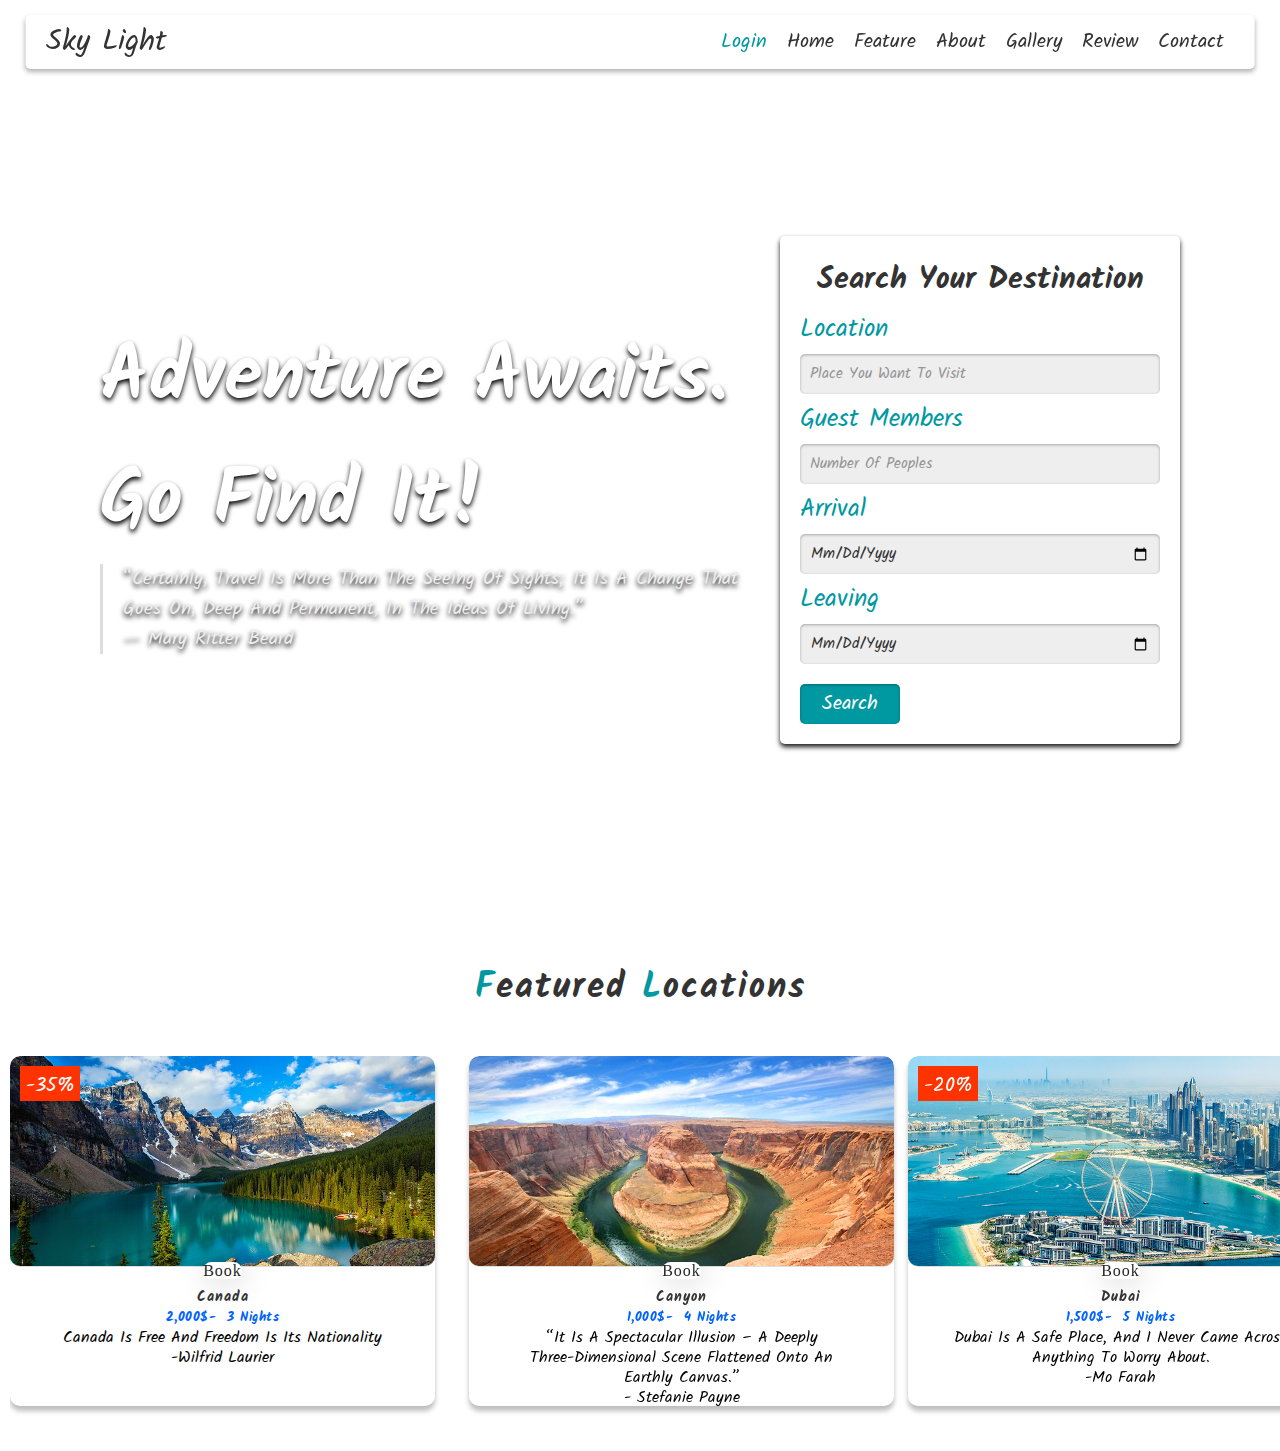
==== index.html @ e7f4f7ee "fifth feature image added" ====
<!DOCTYPE html>
<html lang="en">
<head>
    <meta charset="UTF-8">
    <meta name="viewport" content="width=device-width, initial-scale=1.0">
    <title>SKYLIGHT TRAVEL AGENCY</title>
    <link rel='icon' href=images/logo.png>
    <link rel="stylesheet" href="https://cdnjs.cloudflare.com/ajax/libs/font-awesome/5.15.1/css/all.min.css">
    <link rel="stylesheet" href="css/style.css">
    <!-- jquery link  -->
    <script src="https://cdnjs.cloudflare.com/ajax/libs/jquery/3.5.1/jquery.min.js"></script>
    <!-- js link  -->
    <script src="js/main.js"></script>  

</head>
<body>
<!-- header section starts  -->

<header>

    <a href="#" class="logo">Sky Light <span></span></a>
    
    <nav class="navbar">
        <ul>
            <li><a data-scroll="Login" href="login.html" class="active">Login</a></li>
            <li><a data-scroll="Home" href="index.html">home</a></li>
            <li><a data-scroll="Feature" href="#feature">feature</a></li>
            <li><a data-scroll="About" href="#about">about</a></li>
            <li><a data-scroll="Gallery" href="#gallery">gallery</a></li>
            <li><a data-scroll="Review" href="#review">review</a></li>
            <li><a data-scroll="Contact" href="#contact">contact</a></li>
        </ul>
    </nav>
    
    <div class="fas fa-bars"></div>
    
    </header>
    
<!-- header section ends -->

<!-- home section starts  -->

<section class="home" id="home">

    <div class="video">
        <video src="images/Ocean.mp4" loop muted autoplay></video>
    </div>
    
    <div class="content">
        <h1>Adventure Awaits. <br> Go find it!</h1>
        <p>“Certainly, travel is more than the seeing of sights; it is a change that goes on, deep and permanent, in the ideas of living.”  
           <br> — Mary Ritter Beard</br> </p>
    </div>
    
    <div class="form-container">
        <form action="">
    
            <h3>search your destination</h3>
    
            <span>location</span>
            <input type="text" placeholder="place you want to visit">
    
            <span>guest members</span>
            <input type="number" placeholder="number of peoples">
    
            <span>arrival</span>
            <input type="date">
    
            <span>leaving</span>
            <input type="date">
    
            <input type="submit" value="search" >
    
        </form>
    </div>
    
    </section>
    
<!-- home section ends -->

<!-- feature section starts  -->
<section class="feature" id="feature"></section>
    <h3 class="heading"><span>f</span>eatured <span>l</span>ocations</h3>
<section class="carousel">
    <div class="carousel__container">
        <div class="carousel-item">
            <img class="carousel-item__img" src="images/Canada.jpg">
            
            <div class="info">
                <a href="#contact" class="buy-btn">Book</a>
                <a><h3>Canada</h3></a>
                
                <strong class="price"><span class="mrp">2,000$-</span>&nbsp;&nbsp;3 Nights</strong>
                <span class="discount">-35%</span>
                <p>Canada is free and freedom is its nationality  <br>-Wilfrid Laurier</br></p>
                
            </div>
        </div>
        <div class="carousel-item">
            <img class="carousel-item__img" src="images/Canyon.jpg">
    
            <div class="info">
                <a href="#contact" class="buy-btn">Book</a>
                <a><h3>Canyon</h3></a>
                <strong class="price"><span class="mrp">1,000$-</span>&nbsp;&nbsp;4 Nights</strong>
                <p>“It is a spectacular illusion – a deeply 
                    <br> three-dimensional scene flattened onto an 
                    <br>earthly canvas.” </p>- Stefanie Payne </br>
            </div>
        </div>
        <div class="carousel-item">
            <img class="carousel-item__img" src="images/Dubai.jpg">
            
            <div class="info">
                <a href="#contact" class="buy-btn">Book</a> 
                <a><h3>Dubai</h3></a>
                <strong class="price"><span class="mrp">1,500$-</span>&nbsp;&nbsp;5 Nights</strong>
                <span class="discount">-20%</span>
               <p> Dubai is a safe place, and I never came across <br> anything to worry about.</p>-Mo Farah<br>  
            </div>
        </div>
        <div class="carousel-item">
            <img class="carousel-item__img" src="images/Egypt.jpg">
            
            <div class="info">
                <a href="#contact" class="buy-btn">Book</a> 
                <a><h3>Egypt</h3></a>
                <strong class="price"><span class="mrp">1,090$-</span>&nbsp;&nbsp;3 Nights</strong>
                <p>Egypt is full of dreams, mysteries, memories – <br>Janet Erskine Stuart</br></p>
            </div>
        </div>
        <div class="carousel-item">
            <img class="carousel-item__img" src="images/Hawaii.jpg">
            
            <div class="info">
                <a href="#contact" class="buy-btn">Book</a> 
                <a><h3>Hawaii</h3></a>
                <strong class="price"><span class="mrp">3,000$-</span>&nbsp;&nbsp;4 Nights</strong>
                <p>I believe Hawaii is the most precious jewel 
                    <br>in the world.<br>-Don Ho</br></p>    
            </div>
        </div>

</body>
</html>
---- css/style.css ----
@import url('https://fonts.googleapis.com/css2?family=Kalam:wght@300;400;700&display=swap');
*{
    font-family: 'Kalam', cursive;
    padding: 0; margin: 0;
    box-sizing: border-box;
    text-decoration: none;
    text-transform: capitalize;
}
  
html{
    overflow-x: hidden;
    font-size: 62.5%;
}
  
.heading{
    color:#333;
    font-size: 3.5rem;
    padding: 1rem;
    padding-top: 6rem;
    text-align: center;
    letter-spacing: .2rem;
}
  
.heading span{
    color:#0098a1;
}
  
header{
    width: 96%;
    background:#fff;
    display: flex;
    align-items: center;
    justify-content: space-between;
    position: fixed;
    top:1.5rem; left:50%;
    transform: translateX(-50%);
    border-radius: .5rem;
    box-shadow: 0 .3rem .5rem rgba(0,0,0,.3);
    padding:.3rem 2rem;
    transition: .2s linear;
    z-index: 1000;
}
  
.header-active{
    top:0;
    width:100%;
    border-radius: 0;
}
  
header .logo{
    color:#333;
    font-size: 3rem;
}
  
header .logo span{
    color:#0098a1;
}
  
header .navbar ul{
    list-style: none;
    display: flex;
    align-items: center;
    justify-content: space-between;
    margin:0; padding:0;
}
  
header .navbar ul li{
    margin:0 1rem;
}
  
header .navbar ul li a{
    font-size: 2rem;
    color:#333;
    transition: .2s linear;
}
  
  
header .navbar ul li .active,
header .navbar ul li a:hover{
    color: #0098a1;
}
  
header .fa-bars{
    font-size: 3rem;
    color:#0098a1;
    cursor: pointer;
    display: none;
}


/* CSS for home starts */
.home{
    min-height: 100vh;
    display: flex;
    align-items: center;
    justify-content: space-around;
    position: relative;
    padding:2rem 10rem;
}
  
.home .video video{
    position: absolute;
    top:0; left:0;
    height:100%;
    width: 100%;
    object-fit: cover;
    z-index: -1;
}
  
.home .content{
    margin-top: 7rem;
}
  
.home .content h1{
    font-size: 6.1vw;
    color:#fff;
    text-shadow: 0 .3rem .5rem #000;
}
  
.home .content p{
    font-size: 1.5vw;
    color:#eee;
    text-shadow: 0 .3rem .5rem #000;
    padding-left: 2rem;
    border-left: .3rem solid #ddd;
}
  
.home .form-container form{
    margin-top: 8rem;
    padding:2rem;
    width:40rem;
    background-color: #fff;
    box-shadow: 0 .3rem .5rem rgba(0,0,0,.9);
    border-radius: .5rem;
}
  
.home .form-container form h3{
    color:#333;
    font-size: 3rem;
    text-align: center;
}
  
.home .form-container form span{
    color:#0098a1;
    font-size: 2.5rem;
    margin:.5rem 0;
    display: block;
}
  
.home .form-container form input{
    width: 100%;
    padding:0 1rem;
    height:4rem;
    font-size: 1.5rem;
    background:#eee;
    border:none;
    outline: none;
    color:#333;
    box-shadow: 0 .1rem .3rem rgba(0,0,0,.3) inset;
    border-radius: .5rem;
}
  
.home .form-container form input[type="submit"]{
    width:10rem;
    color:#fff;
    background:#0098a1;
    cursor: pointer;
    font-size: 2rem;
    margin-top: 2rem;
    transition: .2s linear;
}
  
.home .form-container form input[type="submit"]:hover{
    border:.2rem solid #0098a1;
    color:#0098a1;
    background: none;
}
.home .dropdown{
    position: relative;
    z-index: 10;
    display: inline-block;
}
.home .dropdown__hover{
      display: inline-block;
      padding: 10px;
      background-color:#0098a1;
      color: #ffffff;
      border:0 solid #0098a1;
      cursor: pointer;
}
.home .dropdown__hover:hover{background-color: #0098a1;;}
.home .dropdown__menu{
      position: absolute;
      display: none;
      top: 100%;
      left: 0;
      min-width: 200px;
      background-color: #ffffff;
      color: #0098a1;
      box-shadow: 0 3px 2px rgba(0,0,0,0.3);
}
.home .dropdown:hover .final__dropdown__menu{display: block;}
.home .dropdown__menu a{
        display: block;
        padding: 10px;
        text-decoration: none;
        border-width: 0;
        border-top: 1px solid #e0e0e0;
}
.home .dropdown__menu a:hover{
        background-color:#f0f0f0;
        color: #323b40;
}
    

/* CSS for Login starts */
*{
    margin: 0;
    padding: 0;
    box-sizing: border-box;
    text-decoration: none;
}

.form{
  z-index: 1;
  font-family: "Poppins", sans-serif;
  position: absolute;
  width: 320px;
  text-align: center;
}

.form i{
  z-index: 1;
  color: rgb(0, 0, 0);
  font-size: 65px;
  margin-bottom: 30px;
}
.form .signup-form{
  display: none;
}

.form .user-input{
  width: 320px;
  height: 55px;
  margin-bottom: 30px;
  outline: none;
  border: none;
  background: rgba(0, 0, 0, 0.2);
  color: #fff;
  font-size: 18px;
  text-align: center;
  border-radius: 5px;
  transition: 0.5s;
  transition-property: border-left, border-right, box-shadow;
}
.form .user-input:hover, .form .user-input:focus, .form .user-input:active{
  border-left: solid 8px #0062ff;
  border-right: solid 8px #0062ff;
  box-shadow: 0 0 100px rgba(0, 98, 255, 0.8);
}

.form .options-01{
  margin-bottom: 50px;
}

.form .options-01 input{
  width: 15px;
  height: 15px;
  margin-right: 5px;
}

.form .options-01 .remember-me{
  color: rgb(0, 0, 0);
  font-size: 14px;
  display: flex;
  align-items: center;
  float: left;
  cursor: pointer;
}

.form .options-01 a{
  color: rgb(0, 0, 0);
  font-size: 14px;
  font-style: italic;
  float: right;
}
::placeholder
{
color: rgb(125, 126, 128);
opacity: 0.8; /*Google Chrome*/
}
.form .btn{
  outline: none;
  border: none;
  width: 320px;
  height: 55px;
  background: #0062ff;
  color: #fff;
  font-size: 18px;
  letter-spacing: 1px;
  border-radius: 5px;
  cursor: pointer;
  transition: 0.5s;
  transition-property: border-left, border-right, box-shadow;
}
.form .btn:hover{
  border-left: solid 8px rgba(0, 0, 0, 0.5);
  border-right: solid 8px rgba(0, 0, 0, 0.5);
  box-shadow: 0 0 100px rgba(0, 98, 255, 0.8);
}
.form .options-02{
  color: rgb(0, 0, 0);
  font-size: 14px;
  margin-top: 30px;
}

.form .options-02 a{
  color: #0062ff;
}
@media screen and (max-width: 500px){
  .form{
    width: 95%;
  }

  .form .user-input{
    width: 100%
  }

  .form .btn{
    width: 100%;
  }
}

/* CSS for Feature starts */

.carousel
{
	margin: 10px;
	width: 100%;
	overflow: scroll;
	position: relative;
	box-shadow: border-box;
}

.carousel__container
{
	white-space: nowrap;
	margin: 20px 0px;
	padding-bottom: 10px;
}
.carousel-item
{
	background-color: #fff;
	width: 425px;
	height: 350px;
	border-radius: 10px;
	overflow: hidden;
	margin-right: 10px;
	display: inline-block;
	cursor: pointer;
	transition: 450ms all;
	transform-origin: center left;
	position: relative;
	box-shadow: 0 5px 5px 0 rgba(0,0,0,0.26);
}

.carousel-item .info
{
	text-align: center;
	line-height: 20px;
	margin-top: -10px;
	font-family:  'Kalam', cursive;
  font-size: medium;
	margin-bottom: 10px;
}
.carousel-item .info h3
{
	color: #333;
	padding-top: 5px;
	cursor: pointer;
	font-family: 'Kalam', cursive;
  font-size: larger;
	letter-spacing: 1px;
	font-size: 14px;
}
.carousel-item .info .price
{
	font-size: 13px;
	color: #0062ff;
	letter-spacing: 0.5px;
}

.carousel-item~ .carousel-item
{
	transform: translate3d(20px,0,0);
}

.carousel__container:hover .carousel-item:hover
{
	transform: scale(1.09);
	opacity: 1;
}

.carousel-item__img
{
	width: 100%;
	height: 210px;
	object-fit: cover;
	border-radius: 10px;
	box-shadow: 0 0.5px 0.5px 0 rgba(0,0,0,0.26);
}
.carousel::-webkit-scrollbar
{
	height: 10px;
}
.carousel::-webkit-scrollbar-track
{
	-webkit-:inset 0 0 6px rgba(0,0,0,0.26);
	border-radius: 10px;
}
.carousel::-webkit-scrollbar-track-piece
{
	max-width: 200px;
}
.carousel::-webkit-scrollbar-thumb
{
	border-radius: 50px;
	background-color: #fff;
	background-image: -webkit-gradient(linear,40% 0%,75% 84%, from(#a3d6ff), to(#6fe9ff), color-stop(0.6, #09c6ff));
}
.discount{
  position: absolute;
  top:1rem; left: 1rem;
  display: block;
  height:3.5rem;
  width:6rem;
  background: #ff3300;
  color:#fff;
  line-height: 4rem;
  text-align: center;
  font-size: 2rem;
}  
.buy-btn{
	background-color: #FFFFFF;
	color:#252525;
	font-weight: 500;
	letter-spacing: 1px;
	font-family: calibri;
	border-radius: 40px;
	box-shadow: 2px 2px 30px rgba(0,0,0,0.2);
}
.buy-btn:hover{
	color:#FFFFFF;
	background-color: #6e6e6e;
	transition: all ease 0.3s;
}

/* CSS for About starts */

.about{
  min-height: 100vh;
}
#more{
  display: none;
}

.about .row{
  display: flex;
  align-items: center;
  justify-content: space-around;
  width:90%;
  margin:0 auto;
}

.about .row .image img{
  height:65vh;
  width: 50vw;
}

.about .row .content h3{
  font-size: 4rem;
  color:#0098a1;
}

.about .row .content p{
  font-size: 1.9rem;
  color:#333;
}

.about .row .content .btn{
  outline: none;
  border:none;
  cursor: pointer;
  transition: .2s linear;
  height:4rem;
  width:18rem;
  margin-top: 1rem;
  color:#fff;
  background: #0098a1;
  font-size: 2rem;
}

.about .row .content .button,
.about .row .content .button:hover{
  background: none;
  color:#0098a1;
  border:.2rem solid #0098a1;
  margin-right: 1rem;
}

/* CSS for Gallery starts */
.gallery .body{
  margin: 0;
  padding: 0;
  height: 80vh;
  display: flex;
  justify-content: center;
  align-items: center;
  
}
.gallery .slider{
  width: 800px;
  height: 500px;
  border-radius: 10px;
  overflow: hidden;

}

.gallery .slides{
  width: 500%;
  height: 500px;
  display: flex;
}

.gallery .slides input{
  display: none;
}

.gallery .slide{
  width: 20%;
  transition: 1s;
}

.gallery .slide img{
  width: 800px;
  height: 500px;
}

/*css for manual slide navigation*/

.navigation-manual{
  position: absolute;
  width: 800px;
  margin-top: -40px;
  display: flex;
  justify-content: center;
}

.manual-btn{
  border: 2px solid #40D3DC;
  padding: 5px;
  border-radius: 10px;
  cursor: pointer;
  transition: 1s;
}

.manual-btn:not(:last-child){
  margin-right: 40px;
}

.manual-btn:hover{
  background: #40D3DC;
}

#radio1:checked ~ .first{
  margin-left: 0;
}

#radio2:checked ~ .first{
  margin-left: -20%;
}

#radio3:checked ~ .first{
  margin-left: -40%;
}

#radio4:checked ~ .first{
  margin-left: -60%;
}
#radio5:checked ~ .first{
  margin-left: -80%;
}
#radio6:checked ~ .first{
  margin-left: -100%;
}
/*css for automatic navigation*/

.navigation-auto{
  position: absolute;
  display: flex;
  width: 800px;
  justify-content: center;
  margin-top: 460px;
}

.navigation-auto div{
  border: 2px solid #40D3DC;
  padding: 5px;
  border-radius: 10px;
  transition: 1s;
}

.navigation-auto div:not(:last-child){
  margin-right: 40px;
}

#radio1:checked ~ .navigation-auto .auto-btn1{
  background: #40D3DC;
}

#radio2:checked ~ .navigation-auto .auto-btn2{
  background: #40D3DC;
}

#radio3:checked ~ .navigation-auto .auto-btn3{
  background: #40D3DC;
}

#radio4:checked ~ .navigation-auto .auto-btn4{
  background: #40D3DC;
}

#radio5:checked ~ .navigation-auto .auto-btn5{
  background: #40D3DC;
}

#radio6:checked ~ .navigation-auto .auto-btn6{
  background: #40D3DC;
}

/* CSS for Review starts */

.review{
  background: url(../images/Review.jpg), linear-gradient(#0098a1, #0098a1) no-repeat;
  background-size: cover;
  background-position: center;
  background-attachment: fixed;
  background-blend-mode: multiply;
}

.review .heading{
  color:#fff;
  padding-bottom: 4rem;
}

.review .heading span{
  color:gold;
}

.review .box-container{
  display: flex;
  justify-content: center;
  flex-wrap: wrap;
}

.review .box-container .box{
  width:35rem;
  margin:4rem 2rem;
  padding-bottom: 2rem;
  text-align: center;
  box-shadow: 0 .3rem .5rem #000;
  background:#fff;
}


.review .box-container .box .image{
  margin-top: -5rem;
}

.review .box-container .box .image img{
  height:10rem;
  width:10rem;
  border-radius: 50%;
  object-fit: cover;
  border: .7rem solid #fff;
}

.review .box-container .box .content h3{
  font-size: 2rem;
  color:#0098a1;
}

.review .box-container .box .content p{
  font-size: 1.4rem;
  color:#333;
  padding:.5rem 1.5rem;
}

.review .box-container .box .content .stars i{
  color:gold;
  font-size: 1.7rem;
  padding:1rem .1rem;
}

/* contact section starts  */

.contact .row{
  display: flex;
  align-items: center;
  justify-content: space-around;
}

.contact .row .contact-info .box{
  margin:4rem 2rem;
}

.contact .row .contact-info .box h3{
  font-size: 2rem;
  color:#333;
}

.contact .row .contact-info .box h3 i{
  color:#0098a1;
}

.contact .row .contact-info .box p{
  padding-left: 3rem;
  font-size: 1.7rem;
  color:#aaa;
}

.contact .row .contact-form-container{
  width:50%;
}

.contact .row .contact-form-container h3{
  font-size: 4rem;
  padding-top: 4rem;
  color:#0098a1;
} 

.contact .row .contact-form-container .inputBox{
  display: flex;
  justify-content: space-between;
  flex-wrap: wrap;
}

.contact .row .contact-form-container .inputBox input{
  width: 49%;
}

.contact .row .contact-form-container form input, textarea{
  outline: none;
  border:.2rem solid #0098a1;
  height:4rem;
  background:#fff;
  padding:0 1rem;
  margin:1rem 0;
  font-size: 1.8rem;
}

.contact .row .contact-form-container form textarea{
  width:100%;
  padding:1rem;
  resize: none;
  height:20%;
}

.contact .row .contact-form-container form input[type="submit"]{
  color:#0098a1;
  border:.2rem solid #0098a1;
  cursor: pointer;
  transition: .2s;
  width:20rem;
}

.contact .row .contact-form-container form input[type="submit"]:hover{
  color:#fff;
  background:#0098a1;
}

.newsletter{
  padding:2rem;
  background:linear-gradient(rgba(0,0,0,.6),rgba(0,0,0,.6)), url(../images/Quark-Antarctica-2.jpg) no-repeat;
  background-size: cover;
  background-position: center;
  background-attachment: fixed;
  text-align: center;
}

.newsletter h1{
  font-size: 5rem;
  color:#fff;
  text-shadow: 0 .3rem .5rem #000;
}

.newsletter p{
  font-size: 2rem;
  color:#eee;
  padding:1rem 15rem;
}

.newsletter form input{
  outline:none;
  border:none;
  height:5rem;
}

.newsletter form input[type="email"]{
  width:40rem;
  padding:0 1rem;
  color:#fff;
  background:rgba(255,255,255,.2);
  font-size: 2rem;
}

.newsletter form input[type="email"]::placeholder{
  color:#ccc;
}

.newsletter form input[type="submit"]{
  width:20rem;
  color:#fff;
  background:#0098a1;
  font-size: 2rem;
  cursor: pointer;
  margin-left: -1.1rem;
  transition: .2s;
}

.newsletter form input[type="submit"]:hover{
  border:.2rem solid #fff;
  color:#fff;
  background:none;  
}

.footer{
  display: flex;
  justify-content: center;
  flex-wrap: wrap;
 
}
.footer .box{
  width:30rem;
  margin:2rem;
  text-align: center;
}
.footer .box:nth-child(1){
  text-align: left;
}

.footer .box h3{
  font-size: 3rem;
  padding:1rem 0;
}

.footer .box p{
  color:#666;
  font-size: 1.5rem;
}

.footer .box a{
  color:#666;
  font-size: 2rem;
  display: block;
  padding:.2rem 0;
}

.footer .box a:hover{
  text-decoration: underline;
}

.footer .credit{
  width: 85%;
  padding-top: 1rem;
  font-size: 2rem;
  color:#0098a1;
  text-align: center;
  border-top: .2rem solid #3333;
}















/* media queries  */
@media (max-width:768px){

html{
      font-size: 55%;
}
  
header .fa-bars{
      display: block;
}
  
header .navbar{
      position: fixed;
      top:-100rem; left:50%;
      transform: translateX(-50%);
      width: 100%;
      background-color: #fff;
      border-radius: .5rem;
      box-shadow: 0 .3rem .5rem rgba(0,0,0,.3);
      z-index: 1000;
      transition: .2s linear;
      opacity: 0;
}
  
header .navbar ul{
      flex-flow: column;
}
  
header .navbar ul li{
      margin:1rem 0;
      width: 100%;
      text-align: center;
}
  
header .navbar ul li a{
      display: block;
      font-size: 3rem;
}
  
header .nav-toggle{
      top:5.5rem;
      opacity: 1;
}
.about .row{
      flex-flow: column;
}
  
.about .row .image img{
      width: 90vw;
}
  
.about .row .content{
      text-align: center;
}
  
.about .row .content .btn1{
      margin-right: 0;
}
.gallery .box-container .box{
      flex-flow: column;
      width: 90%;
}
  
.gallery .box-container .box:nth-child(even){
      flex-flow: column;
}
  
.gallery .box-container .box .image{
      width: 100%;
}
  
.gallery .box-container .box .content{
      width: 100%;
}
  
.gallery .box-container .box:nth-child(even) .content{
      text-align: left;
}
  
.contact .row{
      flex-flow: column;
      align-items: flex-start;
}
  
.contact .row .contact-form-container{
      width:90%; 
      margin:0 auto;
}
  
.newsletter p{
      padding:1rem 0;
}
  
.newsletter form input[type="email"]{
      width: 100%;
      margin-bottom: 1rem;
}
.newsletter .box form{
      width: 100%;
}
  
.footer{
      flex-flow: column;
}
    
  
.footer .credit{
      text-align: center;
      padding-bottom: 3rem;
}
  
}    

@media (max-width:500px){

    .home .form-container{
      width: 100%;
    }
  
    .home .form-container form{
      width: 100%;
      margin:3rem 0;
    }
  
    .home .form-container form input[type="submit"]{
      width: 100%;
    }
    .contact form{
      width: 90%;
    }
    .contact form .inputBox input{
      width: 100%;
    }
  }
  
    .contact form .inputBox input{
      width: 100%;
    }
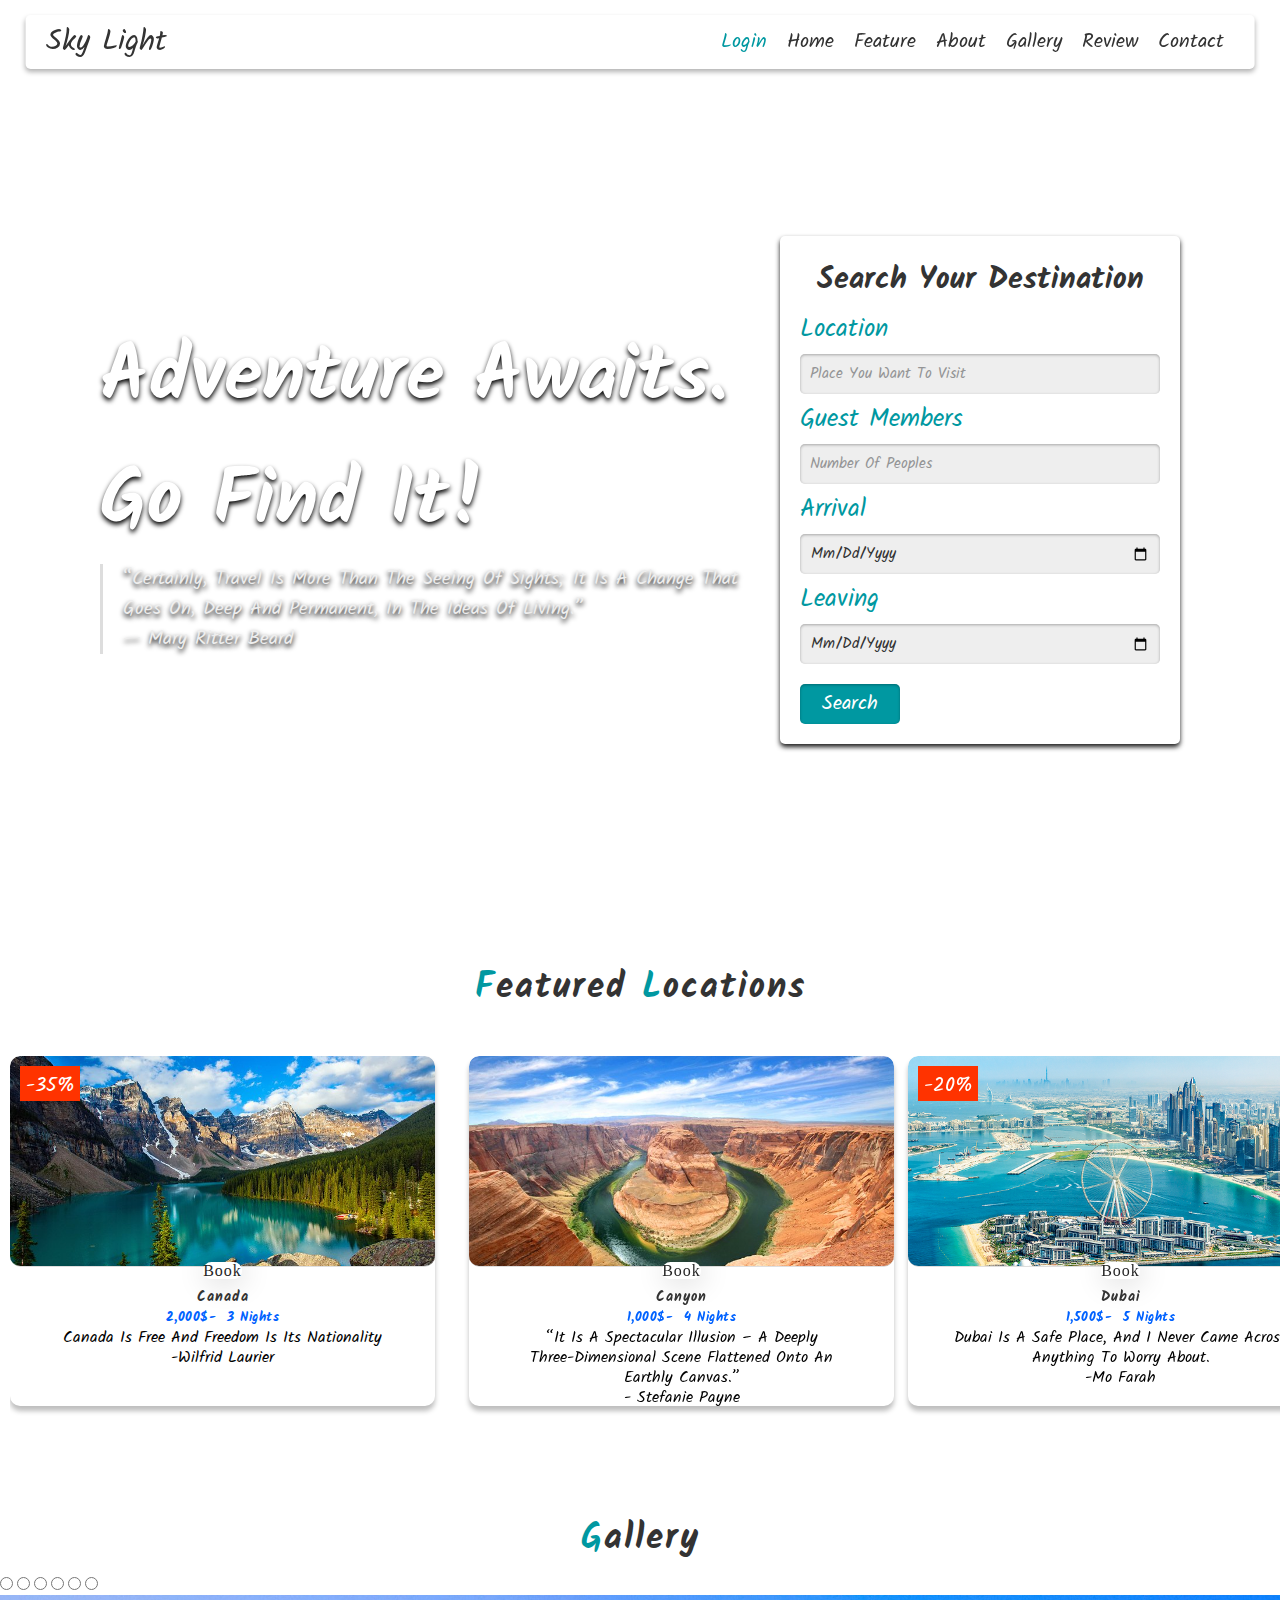
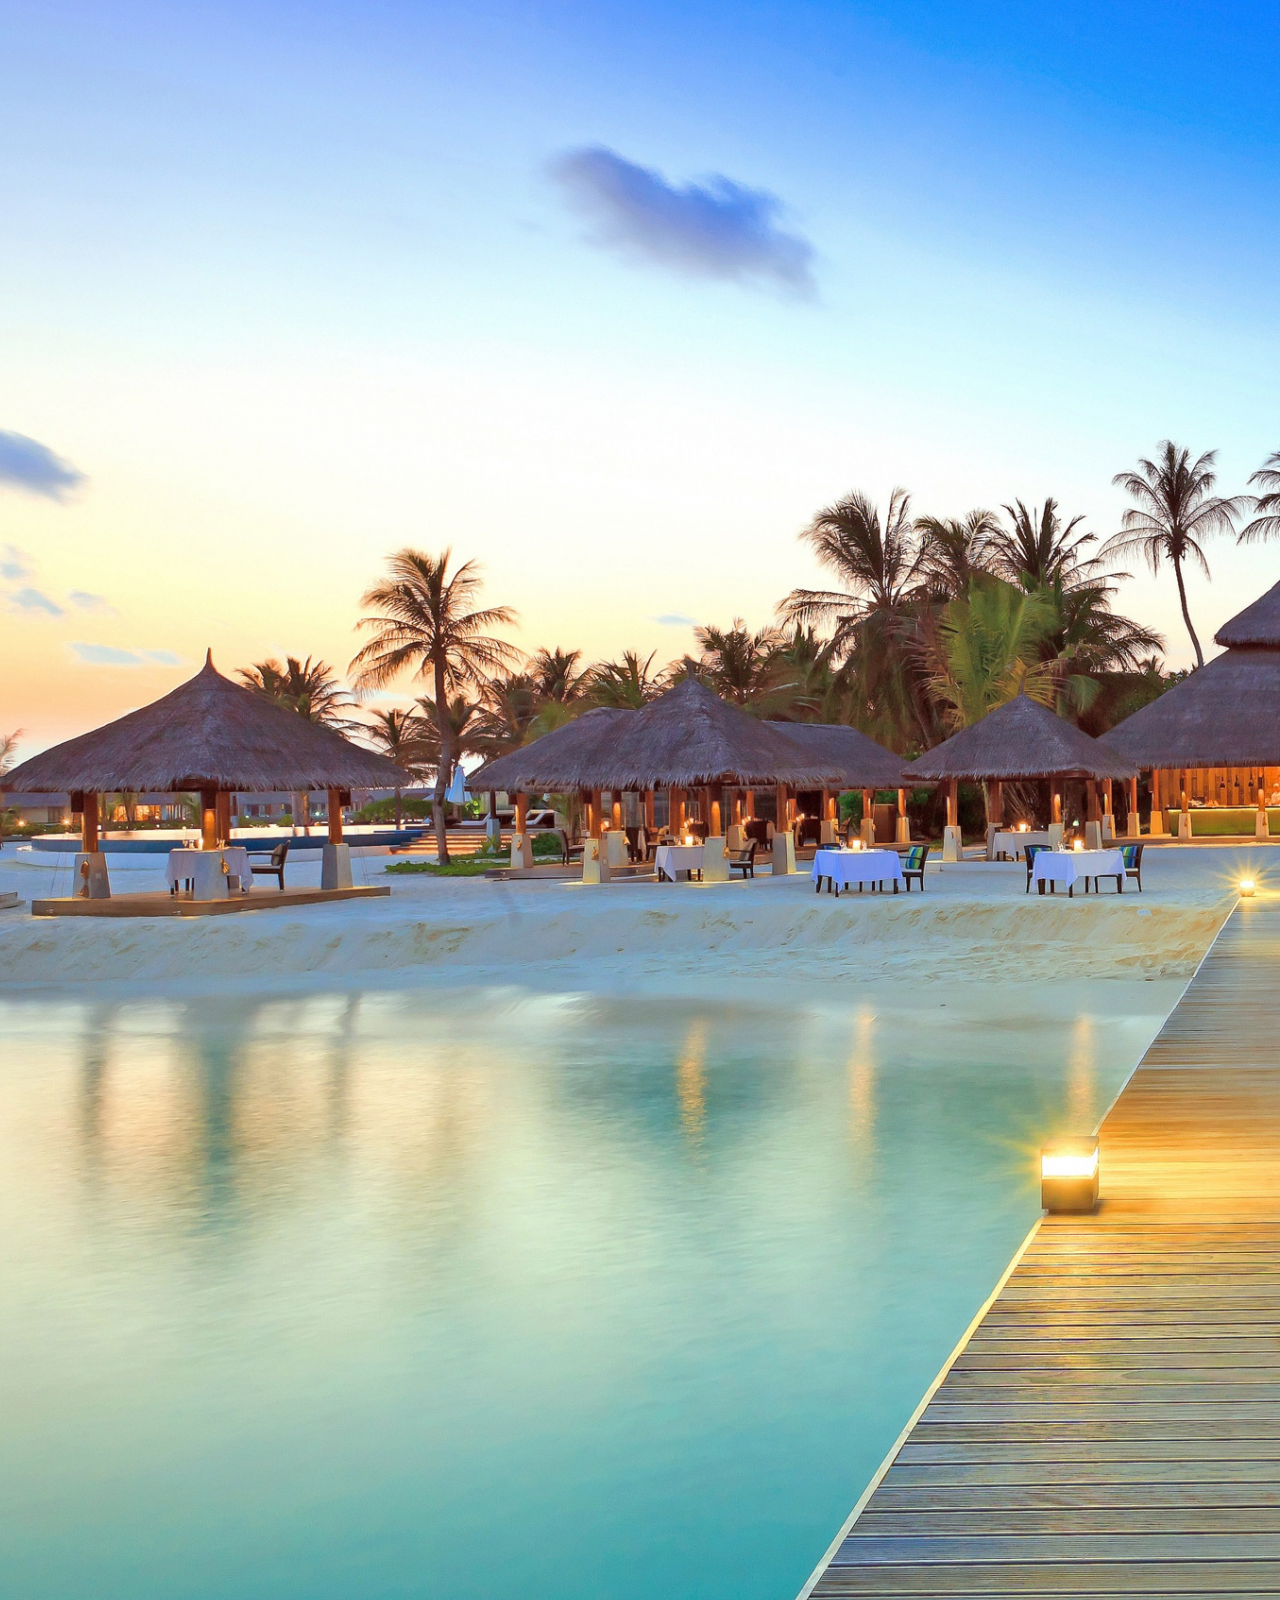
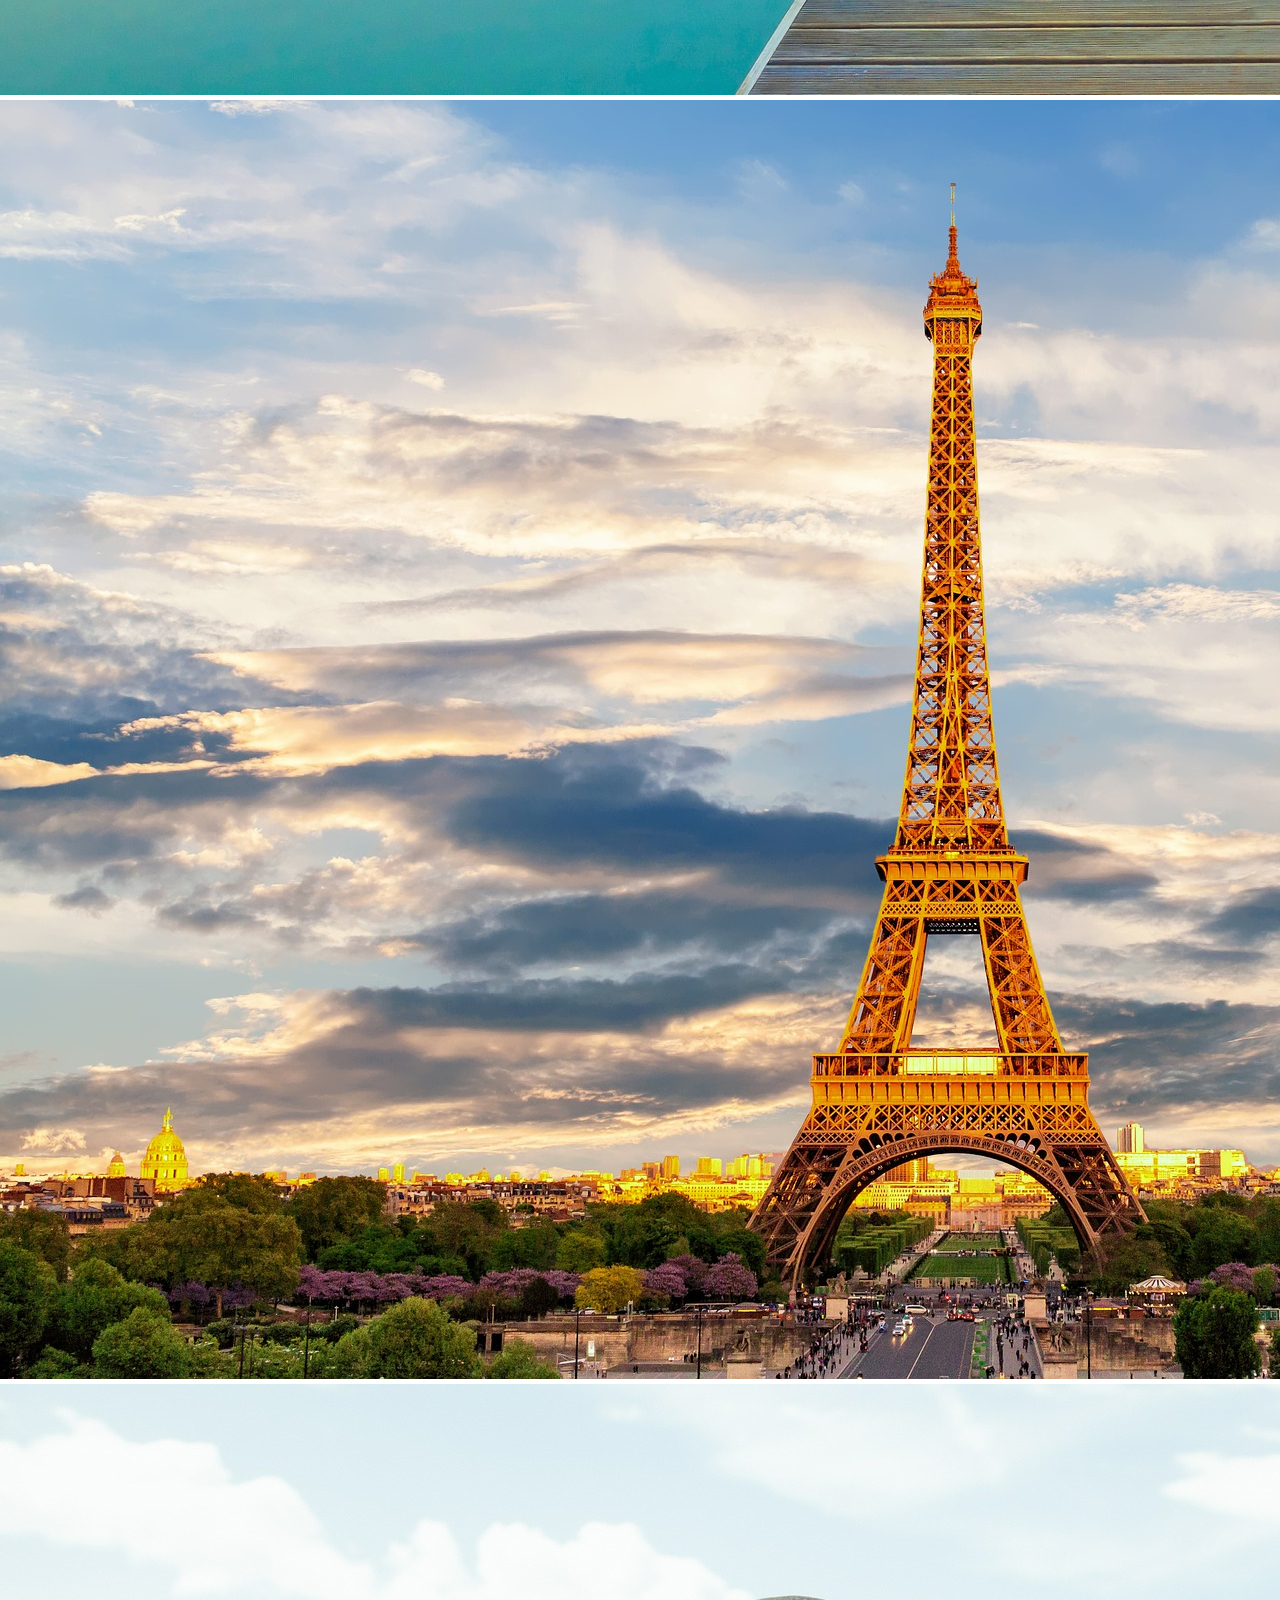
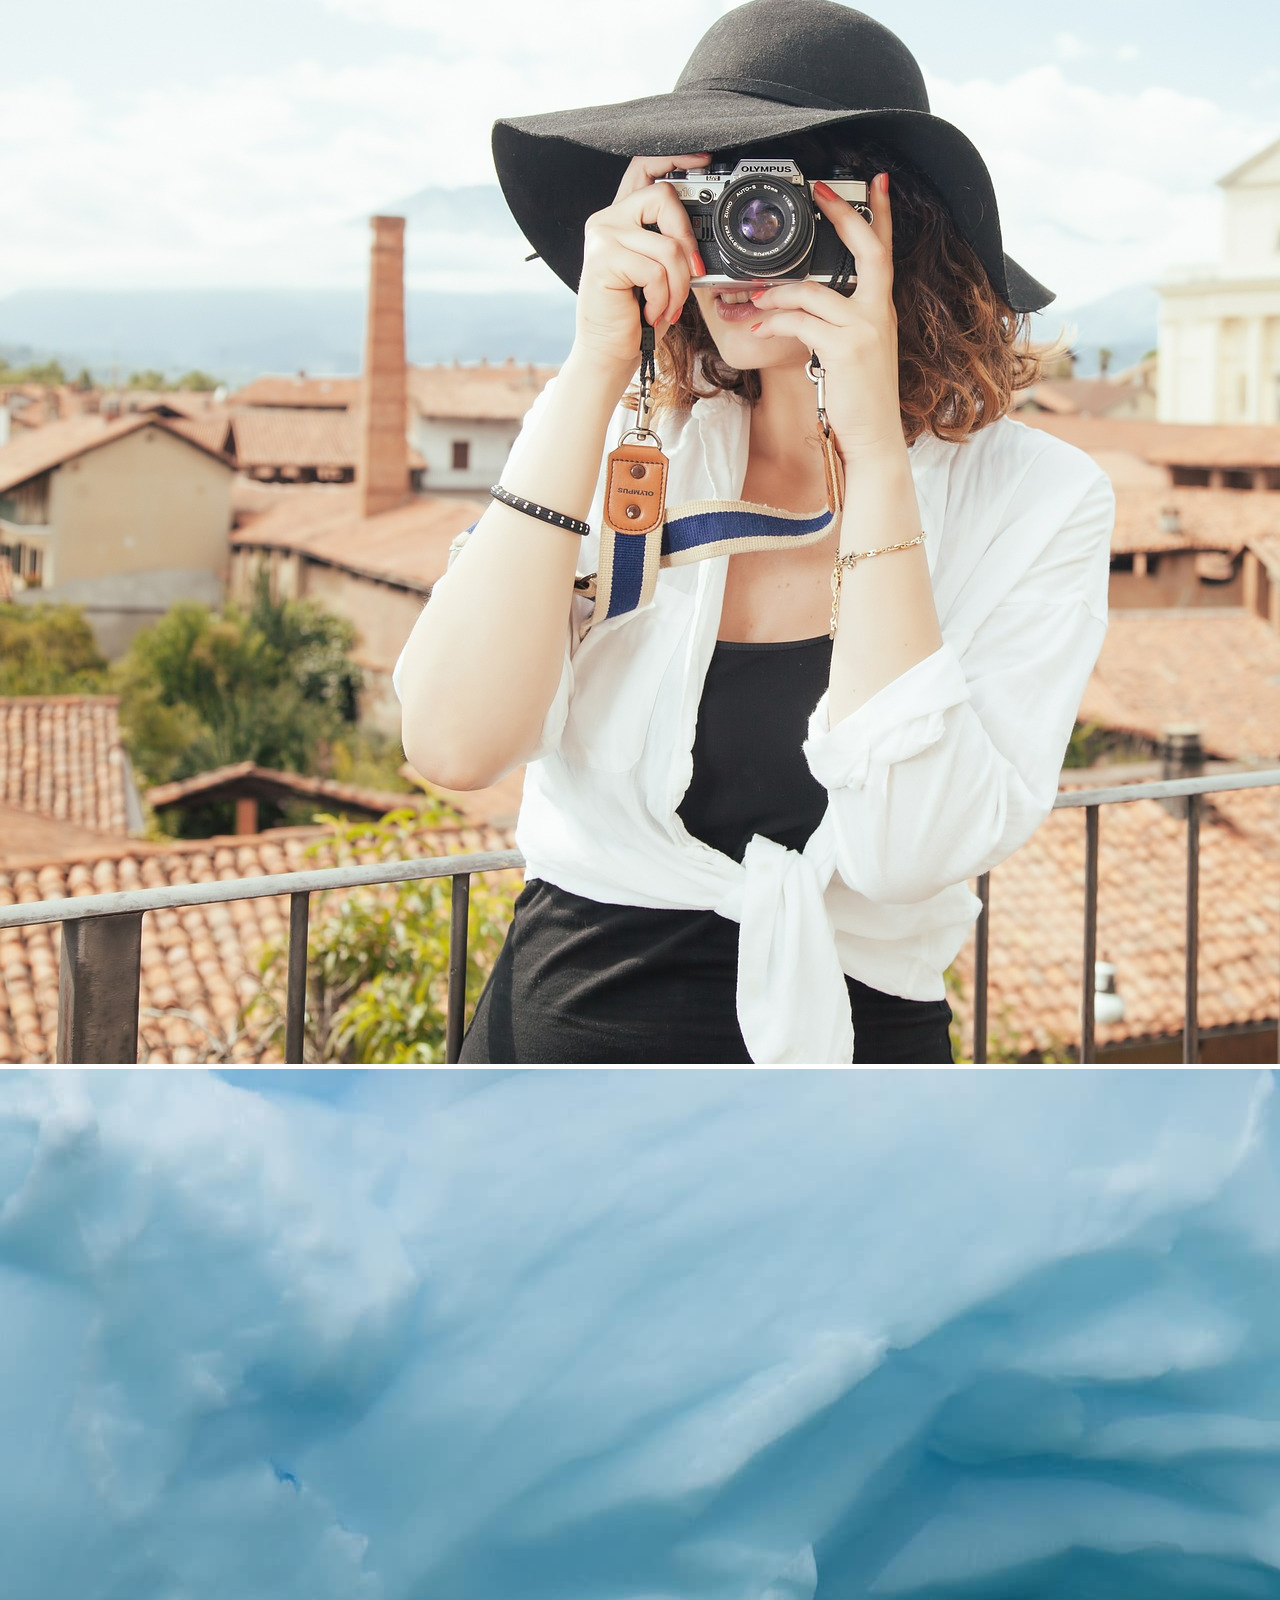
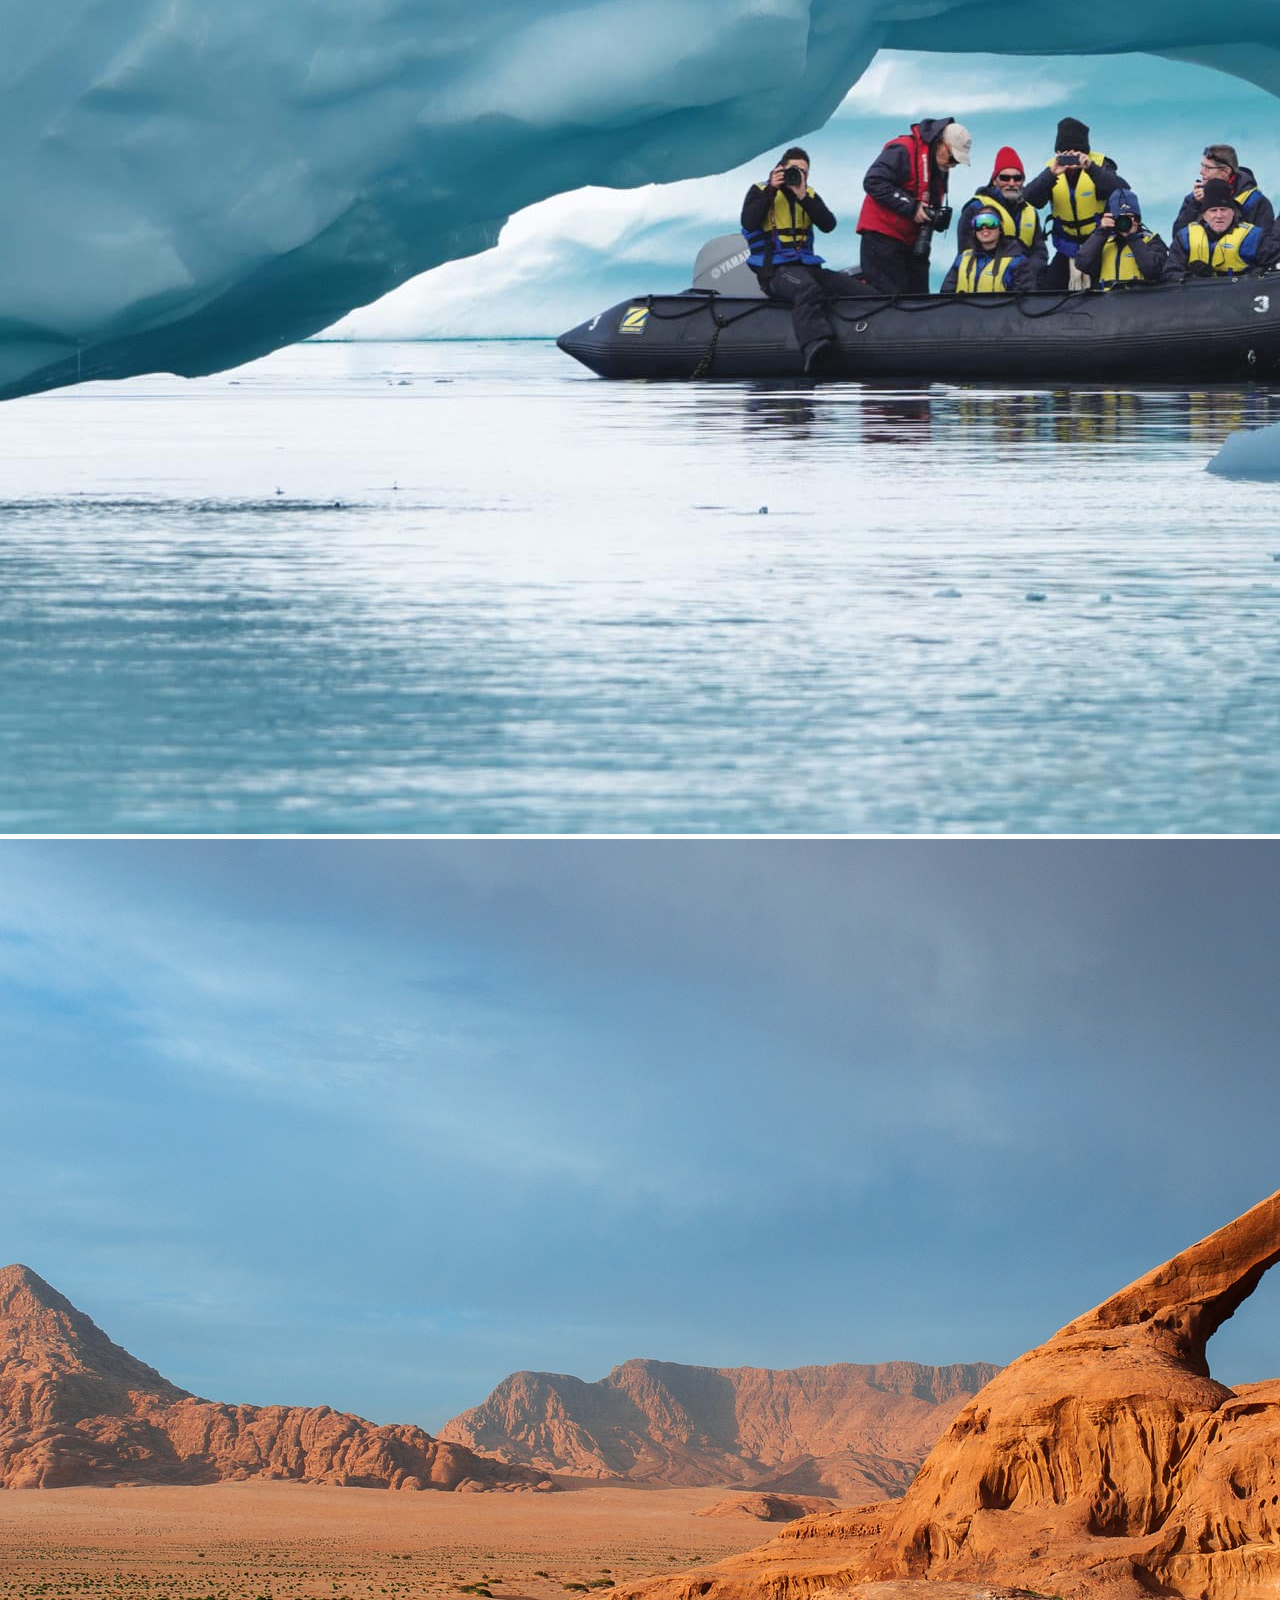
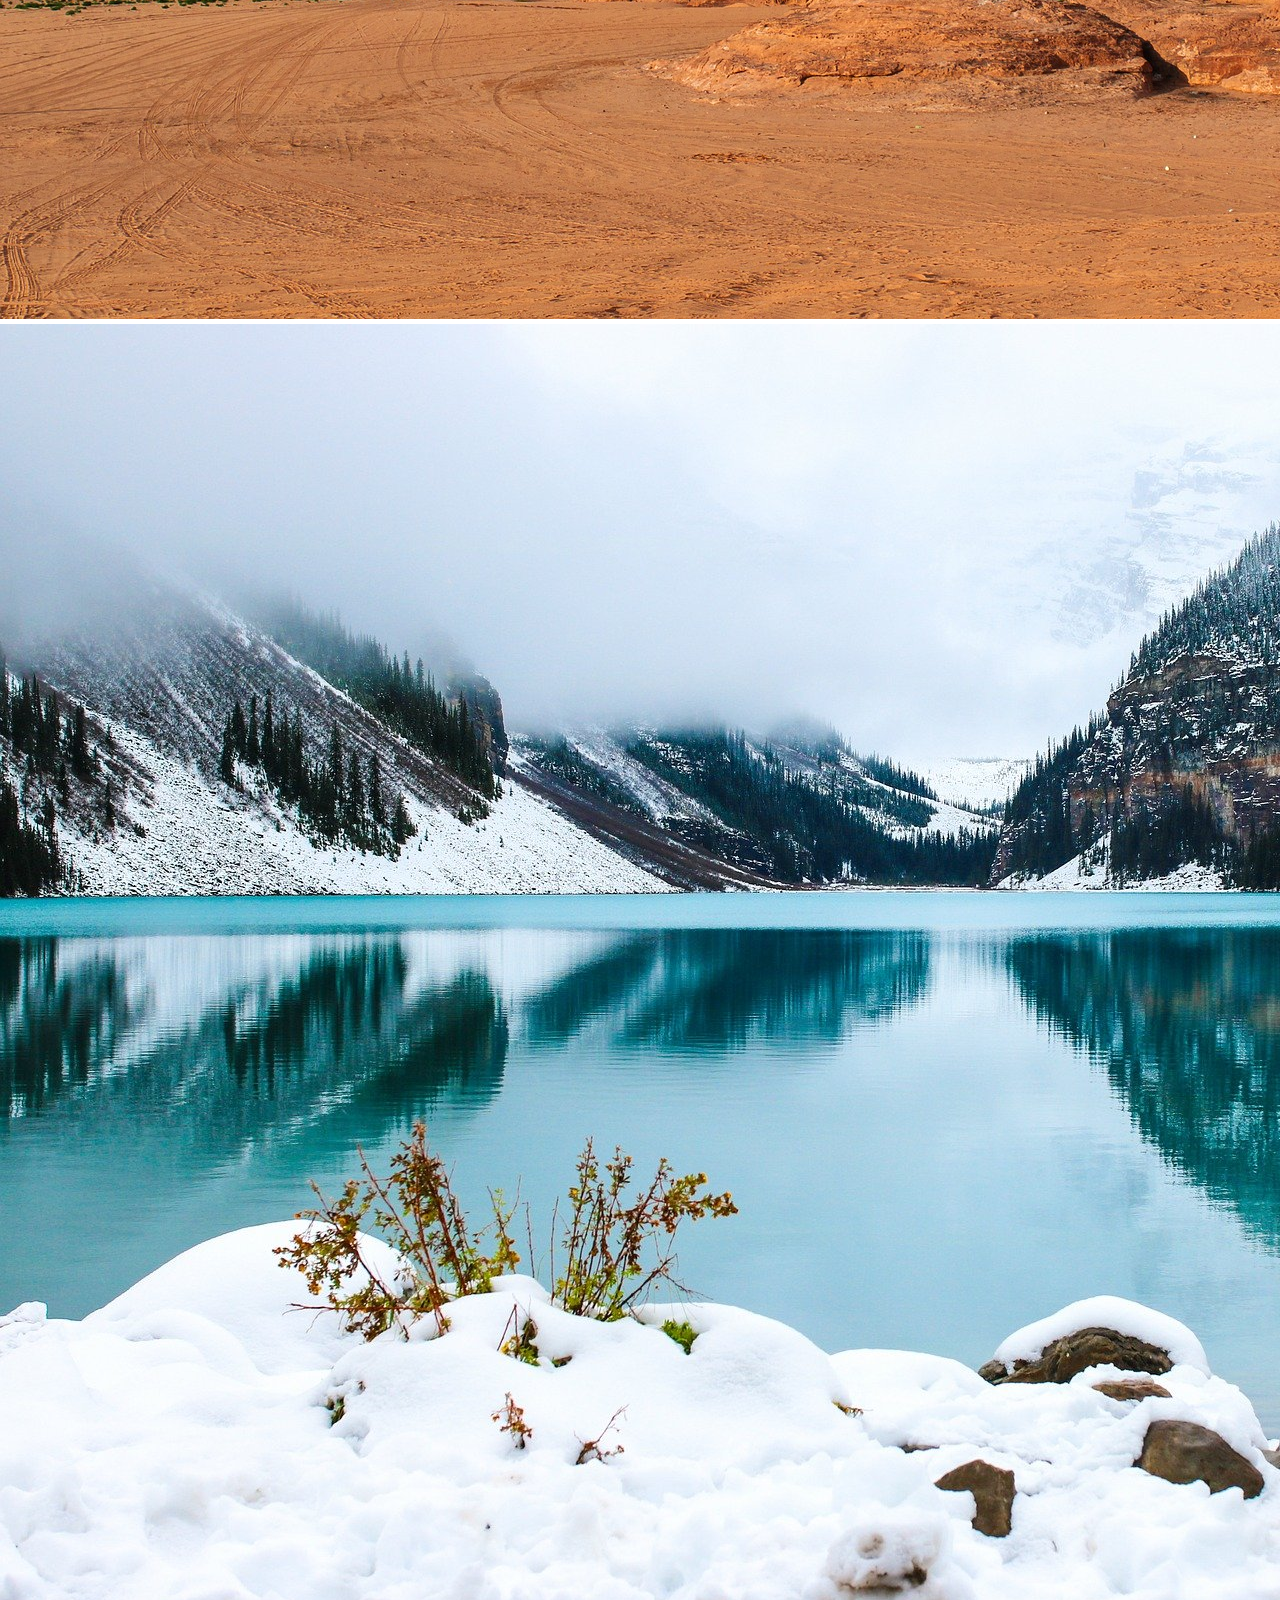
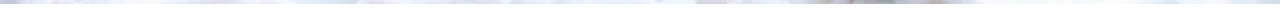
==== commit 2269ba0b: "Gallery section starts" ====
--- a/index.html
+++ b/index.html
@@ -140,6 +140,73 @@
                     <br>in the world.<br>-Don Ho</br></p>    
             </div>
         </div>
+        <div class="carousel-item">
+            <img class="carousel-item__img" src="images/India.jpg">
+            
+            <div class="info">
+                <a href="#contact" class="buy-btn">Book</a>    
+                <a><h3>India</h3></a>
+                <strong class="price"><span class="mrp">1,700$-</span>&nbsp;&nbsp;5 Nights</strong>
+                <span class="discount">-15%</span>
+                <p> India is a place where color is doubly bright. 
+                    <br>Pinks that scald your eyes, blues you could drawn. 
+                    <br>– Kiran Millwood Hargrave</p>
+            </div>
+        </div>
+        <div class="carousel-item">
+            <img class="carousel-item__img" src="images/Morocco.jpg">
+            
+            <div class="info">
+                <a href="#contact" class="buy-btn">Book</a>
+                <a><h3>Morocco</h3></a>
+                <strong class="price"><span class="mrp">1,450$-</span>&nbsp;&nbsp;4 Nights</strong>
+                <p>“A little imagination goes a long way in Fes.”<br>― Tahir Shah,</p>
+            </div>
+        </div>
+    </div>
+</section> 
+
+<!-- feature section ends -->
+<!-- gallery section starts  -->
+
+<section id="gallery" class="gallery">
+
+    <h1 class="heading"><span>g</span>allery</h1>
+    
+<!--image slider start-->
+ <div class="body">
+ <div class="slider">
+ <div class="slides">
+<!--radio buttons start-->
+    <input type="radio" name="radio-btn" id="radio1">
+    <input type="radio" name="radio-btn" id="radio2">
+    <input type="radio" name="radio-btn" id="radio3">
+    <input type="radio" name="radio-btn" id="radio4">
+    <input type="radio" name="radio-btn" id="radio5">
+    <input type="radio" name="radio-btn" id="radio6">
+
+
+      <!--radio buttons end-->
+      <!--slide images start-->
+      <div class="slide first">
+        <img src="images/Gallery1.jpg" alt="">
+      </div>
+      <div class="slide">
+        <img src="images/gallery2.jpg" alt="">
+      </div>
+      <div class="slide">
+        <img src="images/gallery3.jpg" alt="">
+      </div>
+      <div class="slide">
+        <img src="images/gallery4.jpg" alt="">
+      </div>
+      <div class="slide">
+          <img src="images/gallery5.jpg" alt="">
+      </div>
+      <div class="slide">
+          <img src="images/Gallery6.jpg" alt="">
+      </div>
+      <!--slide images end-->
 
 </body>
 </html>--- a/css/style.css
+++ b/css/style.css
@@ -5,27 +5,27 @@
     box-sizing: border-box;
     text-decoration: none;
     text-transform: capitalize;
-}
-  
-html{
+  }
+  
+  html{
     overflow-x: hidden;
     font-size: 62.5%;
-}
-  
-.heading{
+  }
+  
+  .heading{
     color:#333;
     font-size: 3.5rem;
     padding: 1rem;
     padding-top: 6rem;
     text-align: center;
     letter-spacing: .2rem;
-}
-  
-.heading span{
+  }
+  
+  .heading span{
     color:#0098a1;
-}
-  
-header{
+  }
+  
+  header{
     width: 96%;
     background:#fff;
     display: flex;
@@ -39,56 +39,56 @@
     padding:.3rem 2rem;
     transition: .2s linear;
     z-index: 1000;
-}
-  
-.header-active{
+  }
+  
+  .header-active{
     top:0;
     width:100%;
     border-radius: 0;
-}
-  
-header .logo{
+  }
+  
+  header .logo{
     color:#333;
     font-size: 3rem;
-}
-  
-header .logo span{
+  }
+  
+  header .logo span{
     color:#0098a1;
-}
-  
-header .navbar ul{
+  }
+  
+  header .navbar ul{
     list-style: none;
     display: flex;
     align-items: center;
     justify-content: space-between;
     margin:0; padding:0;
-}
-  
-header .navbar ul li{
+  }
+  
+  header .navbar ul li{
     margin:0 1rem;
-}
-  
-header .navbar ul li a{
+  }
+  
+  header .navbar ul li a{
     font-size: 2rem;
     color:#333;
     transition: .2s linear;
-}
-  
-  
-header .navbar ul li .active,
-header .navbar ul li a:hover{
+  }
+  
+  
+  header .navbar ul li .active,
+  header .navbar ul li a:hover{
     color: #0098a1;
-}
-  
-header .fa-bars{
+  }
+  
+  header .fa-bars{
     font-size: 3rem;
     color:#0098a1;
     cursor: pointer;
     display: none;
-}
-
-
-/* CSS for home starts */
+  }
+
+
+  /* CSS for home starts */
 .home{
     min-height: 100vh;
     display: flex;
@@ -219,8 +219,7 @@
     padding: 0;
     box-sizing: border-box;
     text-decoration: none;
-}
-
+  }
 .form{
   z-index: 1;
   font-family: "Poppins", sans-serif;
@@ -455,431 +454,6 @@
 	transition: all ease 0.3s;
 }
 
-/* CSS for About starts */
-
-.about{
-  min-height: 100vh;
-}
-#more{
-  display: none;
-}
-
-.about .row{
-  display: flex;
-  align-items: center;
-  justify-content: space-around;
-  width:90%;
-  margin:0 auto;
-}
-
-.about .row .image img{
-  height:65vh;
-  width: 50vw;
-}
-
-.about .row .content h3{
-  font-size: 4rem;
-  color:#0098a1;
-}
-
-.about .row .content p{
-  font-size: 1.9rem;
-  color:#333;
-}
-
-.about .row .content .btn{
-  outline: none;
-  border:none;
-  cursor: pointer;
-  transition: .2s linear;
-  height:4rem;
-  width:18rem;
-  margin-top: 1rem;
-  color:#fff;
-  background: #0098a1;
-  font-size: 2rem;
-}
-
-.about .row .content .button,
-.about .row .content .button:hover{
-  background: none;
-  color:#0098a1;
-  border:.2rem solid #0098a1;
-  margin-right: 1rem;
-}
-
-/* CSS for Gallery starts */
-.gallery .body{
-  margin: 0;
-  padding: 0;
-  height: 80vh;
-  display: flex;
-  justify-content: center;
-  align-items: center;
-  
-}
-.gallery .slider{
-  width: 800px;
-  height: 500px;
-  border-radius: 10px;
-  overflow: hidden;
-
-}
-
-.gallery .slides{
-  width: 500%;
-  height: 500px;
-  display: flex;
-}
-
-.gallery .slides input{
-  display: none;
-}
-
-.gallery .slide{
-  width: 20%;
-  transition: 1s;
-}
-
-.gallery .slide img{
-  width: 800px;
-  height: 500px;
-}
-
-/*css for manual slide navigation*/
-
-.navigation-manual{
-  position: absolute;
-  width: 800px;
-  margin-top: -40px;
-  display: flex;
-  justify-content: center;
-}
-
-.manual-btn{
-  border: 2px solid #40D3DC;
-  padding: 5px;
-  border-radius: 10px;
-  cursor: pointer;
-  transition: 1s;
-}
-
-.manual-btn:not(:last-child){
-  margin-right: 40px;
-}
-
-.manual-btn:hover{
-  background: #40D3DC;
-}
-
-#radio1:checked ~ .first{
-  margin-left: 0;
-}
-
-#radio2:checked ~ .first{
-  margin-left: -20%;
-}
-
-#radio3:checked ~ .first{
-  margin-left: -40%;
-}
-
-#radio4:checked ~ .first{
-  margin-left: -60%;
-}
-#radio5:checked ~ .first{
-  margin-left: -80%;
-}
-#radio6:checked ~ .first{
-  margin-left: -100%;
-}
-/*css for automatic navigation*/
-
-.navigation-auto{
-  position: absolute;
-  display: flex;
-  width: 800px;
-  justify-content: center;
-  margin-top: 460px;
-}
-
-.navigation-auto div{
-  border: 2px solid #40D3DC;
-  padding: 5px;
-  border-radius: 10px;
-  transition: 1s;
-}
-
-.navigation-auto div:not(:last-child){
-  margin-right: 40px;
-}
-
-#radio1:checked ~ .navigation-auto .auto-btn1{
-  background: #40D3DC;
-}
-
-#radio2:checked ~ .navigation-auto .auto-btn2{
-  background: #40D3DC;
-}
-
-#radio3:checked ~ .navigation-auto .auto-btn3{
-  background: #40D3DC;
-}
-
-#radio4:checked ~ .navigation-auto .auto-btn4{
-  background: #40D3DC;
-}
-
-#radio5:checked ~ .navigation-auto .auto-btn5{
-  background: #40D3DC;
-}
-
-#radio6:checked ~ .navigation-auto .auto-btn6{
-  background: #40D3DC;
-}
-
-/* CSS for Review starts */
-
-.review{
-  background: url(../images/Review.jpg), linear-gradient(#0098a1, #0098a1) no-repeat;
-  background-size: cover;
-  background-position: center;
-  background-attachment: fixed;
-  background-blend-mode: multiply;
-}
-
-.review .heading{
-  color:#fff;
-  padding-bottom: 4rem;
-}
-
-.review .heading span{
-  color:gold;
-}
-
-.review .box-container{
-  display: flex;
-  justify-content: center;
-  flex-wrap: wrap;
-}
-
-.review .box-container .box{
-  width:35rem;
-  margin:4rem 2rem;
-  padding-bottom: 2rem;
-  text-align: center;
-  box-shadow: 0 .3rem .5rem #000;
-  background:#fff;
-}
-
-
-.review .box-container .box .image{
-  margin-top: -5rem;
-}
-
-.review .box-container .box .image img{
-  height:10rem;
-  width:10rem;
-  border-radius: 50%;
-  object-fit: cover;
-  border: .7rem solid #fff;
-}
-
-.review .box-container .box .content h3{
-  font-size: 2rem;
-  color:#0098a1;
-}
-
-.review .box-container .box .content p{
-  font-size: 1.4rem;
-  color:#333;
-  padding:.5rem 1.5rem;
-}
-
-.review .box-container .box .content .stars i{
-  color:gold;
-  font-size: 1.7rem;
-  padding:1rem .1rem;
-}
-
-/* contact section starts  */
-
-.contact .row{
-  display: flex;
-  align-items: center;
-  justify-content: space-around;
-}
-
-.contact .row .contact-info .box{
-  margin:4rem 2rem;
-}
-
-.contact .row .contact-info .box h3{
-  font-size: 2rem;
-  color:#333;
-}
-
-.contact .row .contact-info .box h3 i{
-  color:#0098a1;
-}
-
-.contact .row .contact-info .box p{
-  padding-left: 3rem;
-  font-size: 1.7rem;
-  color:#aaa;
-}
-
-.contact .row .contact-form-container{
-  width:50%;
-}
-
-.contact .row .contact-form-container h3{
-  font-size: 4rem;
-  padding-top: 4rem;
-  color:#0098a1;
-} 
-
-.contact .row .contact-form-container .inputBox{
-  display: flex;
-  justify-content: space-between;
-  flex-wrap: wrap;
-}
-
-.contact .row .contact-form-container .inputBox input{
-  width: 49%;
-}
-
-.contact .row .contact-form-container form input, textarea{
-  outline: none;
-  border:.2rem solid #0098a1;
-  height:4rem;
-  background:#fff;
-  padding:0 1rem;
-  margin:1rem 0;
-  font-size: 1.8rem;
-}
-
-.contact .row .contact-form-container form textarea{
-  width:100%;
-  padding:1rem;
-  resize: none;
-  height:20%;
-}
-
-.contact .row .contact-form-container form input[type="submit"]{
-  color:#0098a1;
-  border:.2rem solid #0098a1;
-  cursor: pointer;
-  transition: .2s;
-  width:20rem;
-}
-
-.contact .row .contact-form-container form input[type="submit"]:hover{
-  color:#fff;
-  background:#0098a1;
-}
-
-.newsletter{
-  padding:2rem;
-  background:linear-gradient(rgba(0,0,0,.6),rgba(0,0,0,.6)), url(../images/Quark-Antarctica-2.jpg) no-repeat;
-  background-size: cover;
-  background-position: center;
-  background-attachment: fixed;
-  text-align: center;
-}
-
-.newsletter h1{
-  font-size: 5rem;
-  color:#fff;
-  text-shadow: 0 .3rem .5rem #000;
-}
-
-.newsletter p{
-  font-size: 2rem;
-  color:#eee;
-  padding:1rem 15rem;
-}
-
-.newsletter form input{
-  outline:none;
-  border:none;
-  height:5rem;
-}
-
-.newsletter form input[type="email"]{
-  width:40rem;
-  padding:0 1rem;
-  color:#fff;
-  background:rgba(255,255,255,.2);
-  font-size: 2rem;
-}
-
-.newsletter form input[type="email"]::placeholder{
-  color:#ccc;
-}
-
-.newsletter form input[type="submit"]{
-  width:20rem;
-  color:#fff;
-  background:#0098a1;
-  font-size: 2rem;
-  cursor: pointer;
-  margin-left: -1.1rem;
-  transition: .2s;
-}
-
-.newsletter form input[type="submit"]:hover{
-  border:.2rem solid #fff;
-  color:#fff;
-  background:none;  
-}
-
-.footer{
-  display: flex;
-  justify-content: center;
-  flex-wrap: wrap;
- 
-}
-.footer .box{
-  width:30rem;
-  margin:2rem;
-  text-align: center;
-}
-.footer .box:nth-child(1){
-  text-align: left;
-}
-
-.footer .box h3{
-  font-size: 3rem;
-  padding:1rem 0;
-}
-
-.footer .box p{
-  color:#666;
-  font-size: 1.5rem;
-}
-
-.footer .box a{
-  color:#666;
-  font-size: 2rem;
-  display: block;
-  padding:.2rem 0;
-}
-
-.footer .box a:hover{
-  text-decoration: underline;
-}
-
-.footer .credit{
-  width: 85%;
-  padding-top: 1rem;
-  font-size: 2rem;
-  color:#0098a1;
-  text-align: center;
-  border-top: .2rem solid #3333;
-}
-
-
 
 
 
@@ -896,15 +470,15 @@
 /* media queries  */
 @media (max-width:768px){
 
-html{
+    html{
       font-size: 55%;
-}
-  
-header .fa-bars{
+    }
+  
+    header .fa-bars{
       display: block;
-}
-  
-header .navbar{
+    }
+  
+    header .navbar{
       position: fixed;
       top:-100rem; left:50%;
       transform: translateX(-50%);
@@ -915,97 +489,28 @@
       z-index: 1000;
       transition: .2s linear;
       opacity: 0;
-}
-  
-header .navbar ul{
+    }
+  
+    header .navbar ul{
       flex-flow: column;
-}
-  
-header .navbar ul li{
+    }
+  
+    header .navbar ul li{
       margin:1rem 0;
       width: 100%;
       text-align: center;
-}
-  
-header .navbar ul li a{
+    }
+  
+    header .navbar ul li a{
       display: block;
       font-size: 3rem;
-}
-  
-header .nav-toggle{
+    }
+  
+    header .nav-toggle{
       top:5.5rem;
       opacity: 1;
-}
-.about .row{
-      flex-flow: column;
-}
-  
-.about .row .image img{
-      width: 90vw;
-}
-  
-.about .row .content{
-      text-align: center;
-}
-  
-.about .row .content .btn1{
-      margin-right: 0;
-}
-.gallery .box-container .box{
-      flex-flow: column;
-      width: 90%;
-}
-  
-.gallery .box-container .box:nth-child(even){
-      flex-flow: column;
-}
-  
-.gallery .box-container .box .image{
-      width: 100%;
-}
-  
-.gallery .box-container .box .content{
-      width: 100%;
-}
-  
-.gallery .box-container .box:nth-child(even) .content{
-      text-align: left;
-}
-  
-.contact .row{
-      flex-flow: column;
-      align-items: flex-start;
-}
-  
-.contact .row .contact-form-container{
-      width:90%; 
-      margin:0 auto;
-}
-  
-.newsletter p{
-      padding:1rem 0;
-}
-  
-.newsletter form input[type="email"]{
-      width: 100%;
-      margin-bottom: 1rem;
-}
-.newsletter .box form{
-      width: 100%;
-}
-  
-.footer{
-      flex-flow: column;
-}
-    
-  
-.footer .credit{
-      text-align: center;
-      padding-bottom: 3rem;
-}
-  
-}    
-
+    }
+}
 @media (max-width:500px){
 
     .home .form-container{
@@ -1023,11 +528,9 @@
     .contact form{
       width: 90%;
     }
+  
     .contact form .inputBox input{
       width: 100%;
     }
   }
-  
-    .contact form .inputBox input{
-      width: 100%;
-    }+  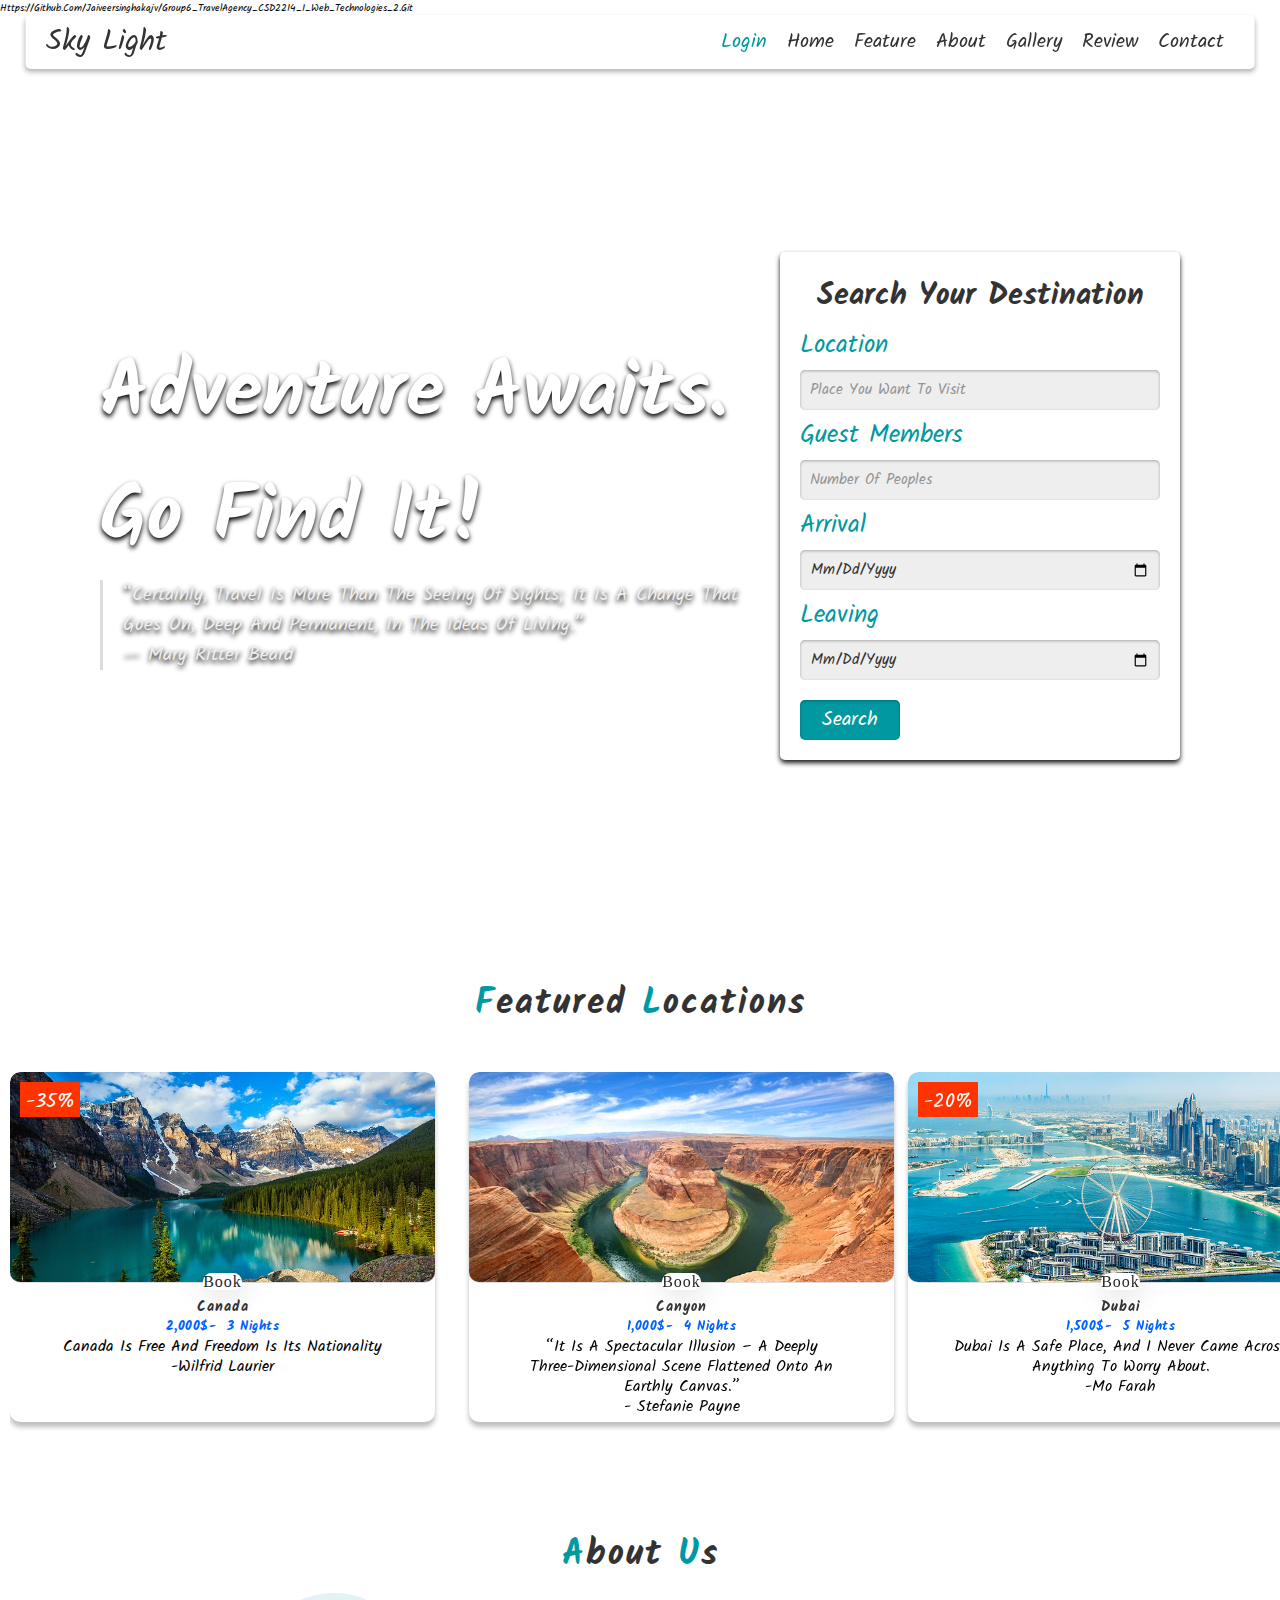
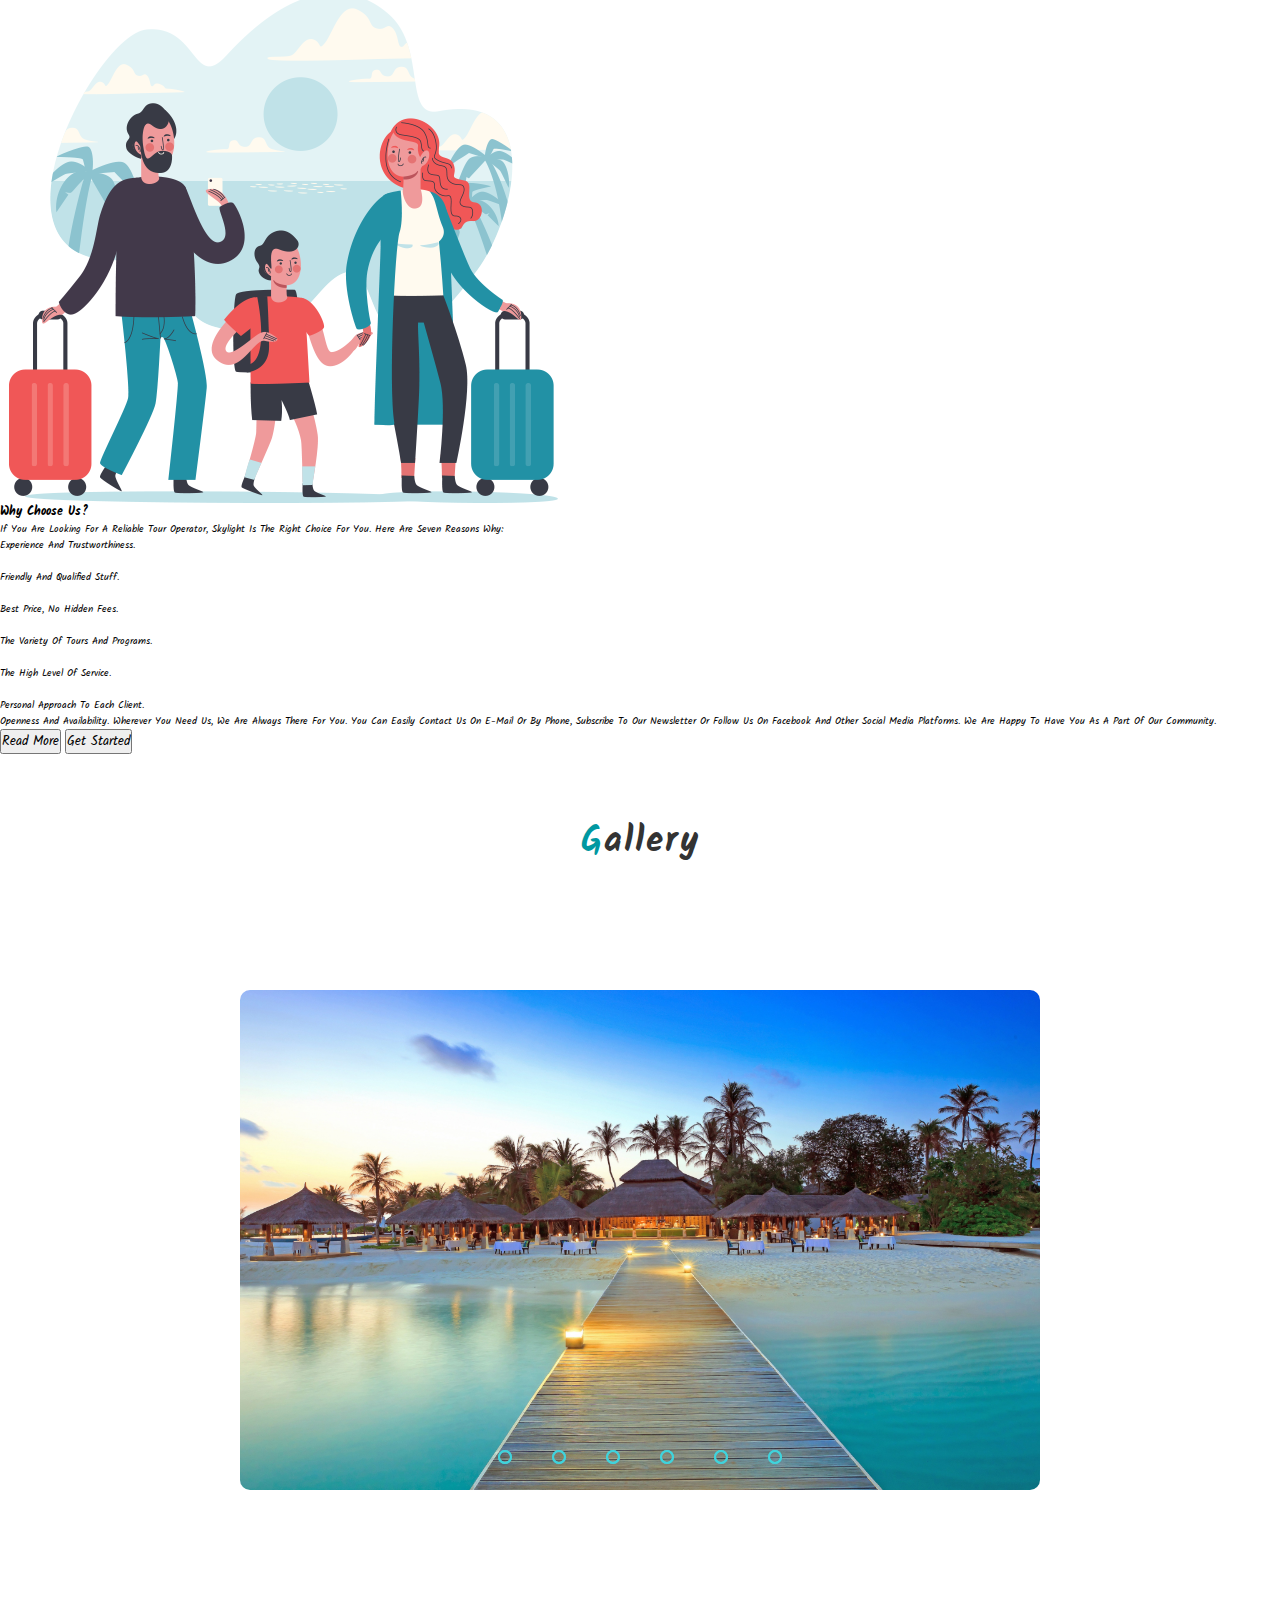
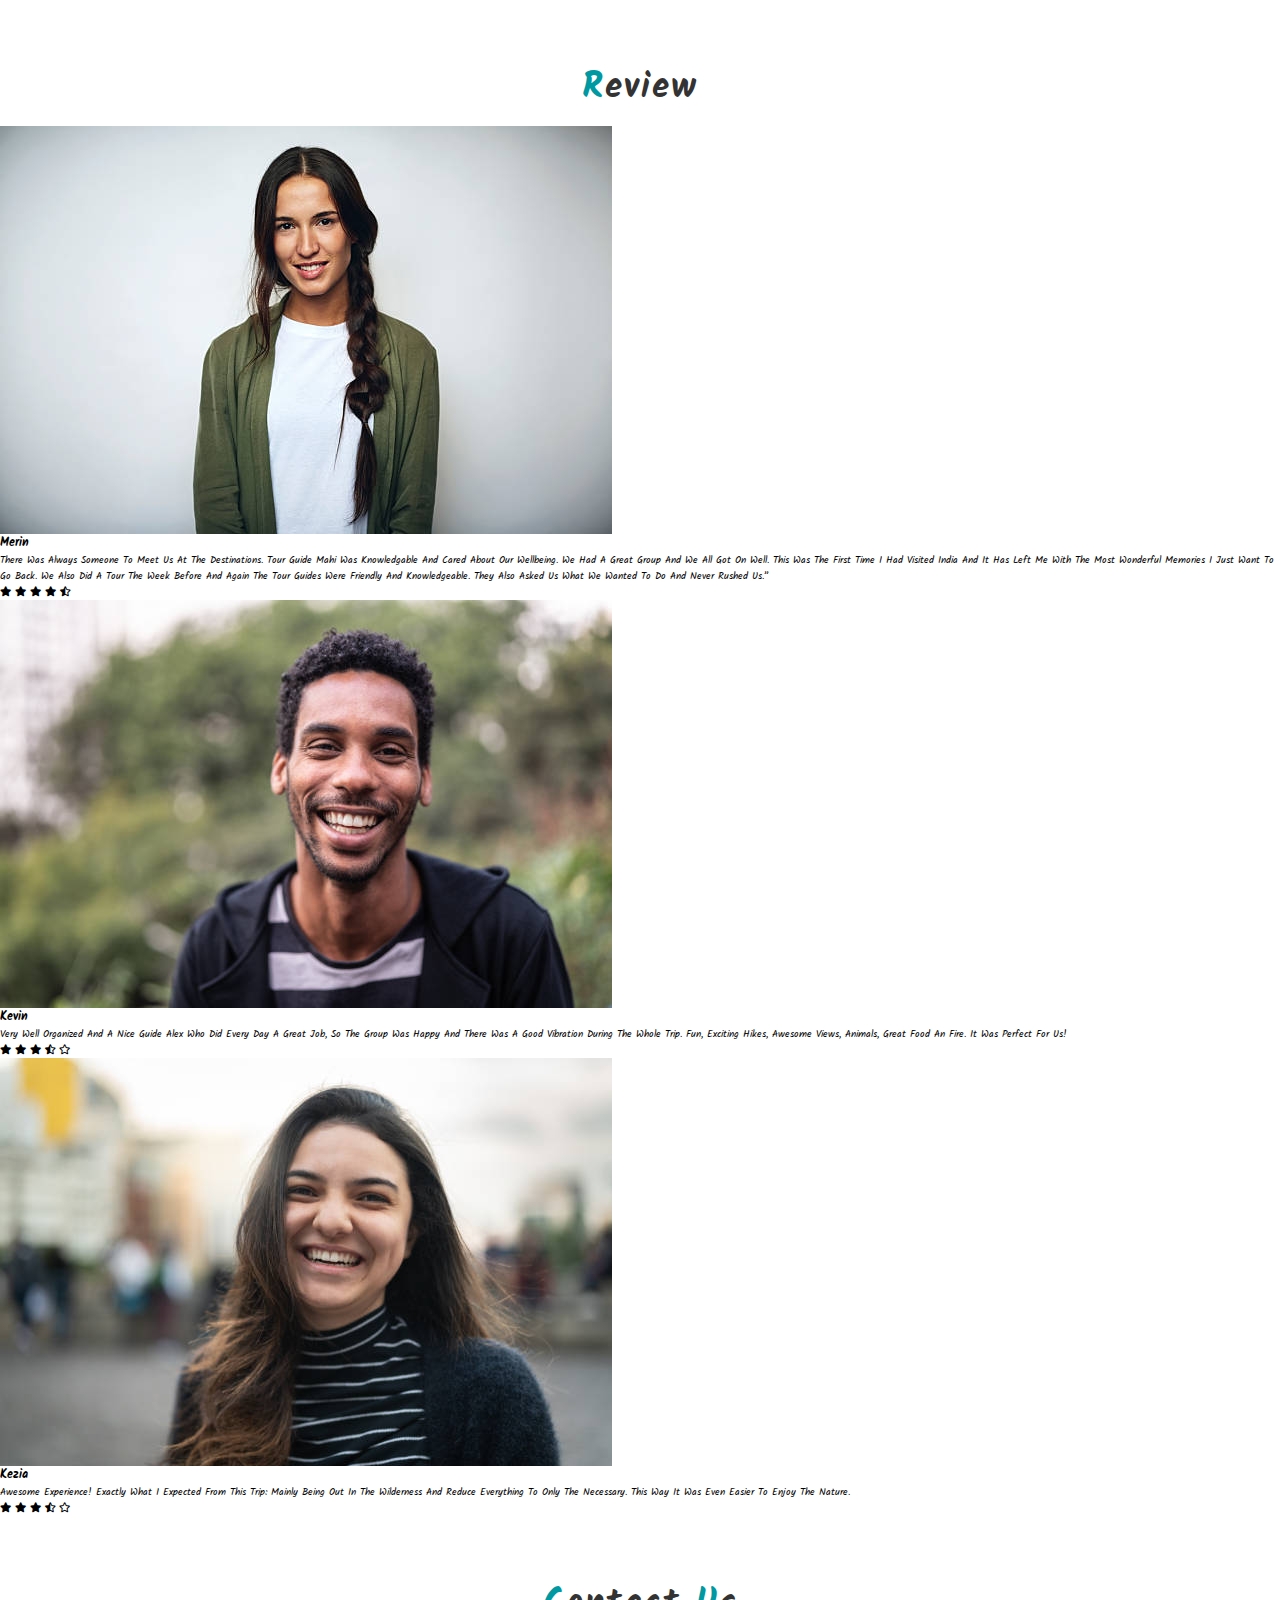
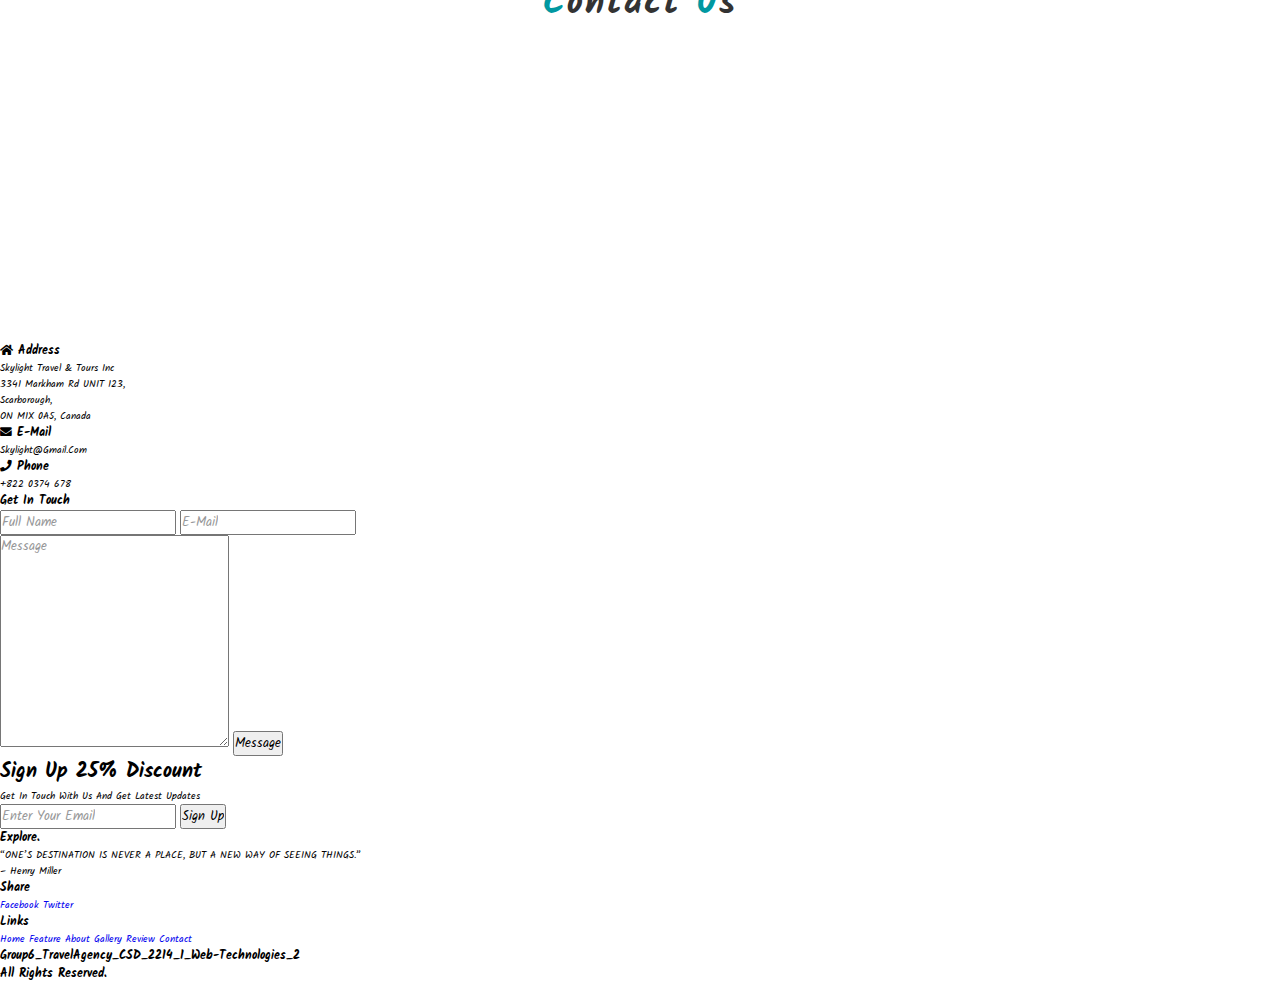
==== commit 8fc9505d: "GITHUB  LINK ADDED" ====
--- a/index.html
+++ b/index.html
@@ -1,3 +1,5 @@
+https://github.com/jaiveersinghakajv/Group6_TravelAgency_CSD2214_1_Web_Technologies_2.git
+
 <!DOCTYPE html>
 <html lang="en">
 <head>
@@ -167,6 +169,51 @@
 </section> 
 
 <!-- feature section ends -->
+<!-- about section starts  -->
+
+
+<section id="about" class="about">
+
+    <h1 class="heading"><span>a</span>bout <span>u</span>s</h1>
+    
+    <div class="row">
+    
+        <div class="image">
+            <img src="images/why-choose-us.png" alt="">
+        </div>
+    
+        <div class="content">
+            <h3>why choose us?</h3>
+            <p>If you are looking for a reliable tour operator, Skylight  is the right choice for you. Here are seven reasons why:
+    
+                <br>Experience and Trustworthiness.</br><span id="dots"></span><span id="more">
+                
+                <br>Friendly and Qualified Stuff.</br>
+                
+                <br>Best Price, no Hidden Fees.</br>
+                
+                <br>The Variety of Tours and Programs.</br>
+                
+                <br>The High Level of Service.</br>
+                
+                <br>Personal Approach to Each Client.</br>
+                
+                Openness and Availability.
+                Wherever you need us, we are always there for you. 
+                You can easily contact us on e-mail or by phone, subscribe to our newsletter or follow us on Facebook and other social media platforms. 
+                We are happy to have you as a part of our community.</span>
+                <button class="button" id="read" onclick="read()">Read more</button>
+                <a href="#"><button class="btn">get started</button></a>
+            
+        </div>
+    
+    </div>
+    
+    </section>
+    
+    
+<!-- about section ends -->
+    
 <!-- gallery section starts  -->
 
 <section id="gallery" class="gallery">
@@ -207,6 +254,203 @@
           <img src="images/Gallery6.jpg" alt="">
       </div>
       <!--slide images end-->
+      <!--automatic navigation start-->
+      <div class="navigation-auto">
+        <div class="auto-btn1"></div>
+        <div class="auto-btn2"></div>
+        <div class="auto-btn3"></div>
+        <div class="auto-btn4"></div>
+        <div class="auto-btn5"></div>
+        <div class="auto-btn6"></div>
+      </div>
+      <!--automatic navigation end-->
+    </div>
+    <!--manual navigation start-->
+    <div class="navigation-manual">
+      <label for="radio1" class="manual-btn"></label>
+      <label for="radio2" class="manual-btn"></label>
+      <label for="radio3" class="manual-btn"></label>
+      <label for="radio4" class="manual-btn"></label>
+      <label for="radio5" class="manual-btn"></label>
+      <label for="radio6" class="manual-btn"></label>
+    </div>
+    <!--manual navigation end-->
+  </div>
+  <!--image slider end-->
+ </div>
+</section>
+<!-- gallery section ends -->
+<!-- review section starts  -->
+
+<section id="review" class="review">
+
+    <h1 class="heading"><span>r</span>eview</h1>
+    
+    
+    <div class="box-container">
+    
+        <div class="box">
+            <div class="image">
+                <img src="images/P1.jpg" alt="">
+            </div>
+            <div class="content">
+                <h3>Merin</h3>
+                <p>There was always someone to meet us at the destinations. Tour guide Mahi was knowledgable and cared about our wellbeing. We had a great group and we all got on well. This was the first time I had visited India and it has left me with the most wonderful memories I just want to go back. We also did a tour the week before and again the tour guides were friendly and knowledgeable. They also asked us what we wanted to do and never rushed us.” </p>
+                <div class="stars">
+                    <i class="fas fa-star"></i>
+                    <i class="fas fa-star"></i>
+                    <i class="fas fa-star"></i>
+                    <i class="fas fa-star"></i>
+                    <i class="fas fa-star-half-alt"></i>
+                </div>
+            </div>
+        </div>
+    
+        <div class="box">
+            <div class="image">
+                <img src="images/p3.jpg" alt="">
+            </div>
+            <div class="content">
+                <h3>Kevin</h3>
+                <p>Very well organized and a nice guide Alex who did every day a great job, so the group was happy and there was a good vibration during the whole trip. Fun, exciting hikes, awesome views, animals, great food an fire. It was perfect for us!</p>
+                <div class="stars">
+                    <i class="fas fa-star"></i>
+                    <i class="fas fa-star"></i>
+                    <i class="fas fa-star"></i>
+                    <i class="fas fa-star-half-alt"></i>
+                    <i class="far fa-star"></i>
+                </div>
+            </div>
+        </div>
+        <div class="box">
+            <div class="image">
+                <img src="images/p2.jpg" alt="">
+            </div>
+            <div class="content">
+                <h3>Kezia</h3>
+                <p>Awesome experience! Exactly what I expected from this trip: Mainly being out in the wilderness and reduce everything to only the necessary. This way it was even easier to enjoy the nature.</p>
+                <div class="stars">
+                    <i class="fas fa-star"></i>
+                    <i class="fas fa-star"></i>
+                    <i class="fas fa-star"></i>
+                    <i class="fas fa-star-half-alt"></i>
+                    <i class="far fa-star"></i>
+                </div>
+            </div>
+        </div>
+    
+    </div>
+    
+    </section>
+    
+    <!-- review section ends -->
+    <!-- contact section starts  -->
+
+   <section id="contact" class="contact">
+
+    <h1 class="heading"><span>c</span>ontact <span>u</span>s</h1>
+    
+    <iframe src="https://www.google.com/maps/embed?pb=!1m18!1m12!1m3!1d2877.980038078564!2d-79.2529878849873!3d43.8355118486413!2m3!1f0!2f0!3f0!3m2!1i1024!2i768!4f13.1!3m3!1m2!1s0x89d4d6cc7f1e0745%3A0xeeb13d06698be051!2sSkylight%20Travel%20%26%20Tours%20Inc!5e0!3m2!1sen!2sin!4v1617694579779!5m2!1sen!2sin" 
+        width="100%" height="300" style="border:0;" frameborder="0" allowfullscreen="" outline:none; aria-hidden="false" tabindex="0"></iframe>
+        
+    <div class="row">
+    
+<div class="contact-info">
+
+    <div class="box">
+        <h3> <i class="fas fa-home"></i> address </h3>
+        <p>Skylight Travel & Tours Inc <br>
+            3341 Markham Rd UNIT 123,<br>
+            Scarborough, <br>
+            ON M1X 0A5, Canada</p>
+    </div>
+
+    <div class="box">
+        <h3> <i class="fas fa-envelope"></i> e-mail </h3>
+        <p>Skylight@gmail.com</p>
+    </div>
+
+    <div class="box">
+        <h3> <i class="fas fa-phone"></i> phone </h3>
+        <p>+822 0374 678</p>
+    </div>
+
+</div>
+
+<div class="contact-form-container">
+
+    <form action="">
+
+        <h3>Get in Touch</h3>
+
+        <div class="inputBox">
+            <input type="text" placeholder="full name">
+            <input type="email" placeholder="e-mail">
+        </div>
+
+        <textarea name="" id="" cols="30" rows="10" placeholder="message"></textarea>
+
+        <input type="submit" value="message">
+
+    </form>
+
+</div>
+
+</div>
+
+</section>
+
+<!-- contact section ends -->
+    
+<section class="newsletter">
+
+    <h1>sign up 25% discount</h1>
+    <p>get in touch with us and get latest updates</p>
+    
+    
+    <form action="">
+        <input type="email" placeholder="enter your email">
+        <input type="submit" value="sign up">
+    </form>
+    
+    </section>
+<!-- footer section starts  -->
+
+<section class="footer">
+
+    <div class="box">
+        <h3>explore.</h3>
+        <p>“ONE’S DESTINATION IS NEVER A PLACE, BUT A NEW WAY OF SEEING THINGS.”
+           <br> – Henry Miller</br></p>
+    </div>
+    
+    <div class="box">
+        <h3>share</h3>
+        <a href="https://www.facebook.com/">facebook</a>
+        <a href="https://twitter.com/">twitter</a>
+        
+    </div>
+    
+    <div class="box">
+        <h3>links</h3>
+        <a href="index.html">home</a>
+        <a href="#feature">feature</a>
+        <a href="#about">about</a>
+        <a href="#gallery">gallery</a>
+        <a href="#review">review</a>
+        <a href="#contact">contact</a>
+    </div>
+    
+    <h3 class="credit"><span>Group6_TravelAgency_CSD_2214_1_Web-Technologies_2</span> <br> all rights reserved.</br> </h3>
+    
+    </section>
+    
+    
+    <!-- footer section ends -->    
+
+
+    
+
 
 </body>
 </html>--- a/css/style.css
+++ b/css/style.css
@@ -453,6 +453,135 @@
 	background-color: #6e6e6e;
 	transition: all ease 0.3s;
 }
+/* CSS for Gallery starts */
+.gallery .body{
+  margin: 0;
+  padding: 0;
+  height: 80vh;
+  display: flex;
+  justify-content: center;
+  align-items: center;
+  
+}
+.gallery .slider{
+  width: 800px;
+  height: 500px;
+  border-radius: 10px;
+  overflow: hidden;
+
+}
+
+.gallery .slides{
+  width: 500%;
+  height: 500px;
+  display: flex;
+}
+
+.gallery .slides input{
+  display: none;
+}
+
+.gallery .slide{
+  width: 20%;
+  transition: 1s;
+}
+
+.gallery .slide img{
+  width: 800px;
+  height: 500px;
+}
+
+/*css for manual slide navigation*/
+
+.navigation-manual{
+  position: absolute;
+  width: 800px;
+  margin-top: -40px;
+  display: flex;
+  justify-content: center;
+}
+
+.manual-btn{
+  border: 2px solid #40D3DC;
+  padding: 5px;
+  border-radius: 10px;
+  cursor: pointer;
+  transition: 1s;
+}
+
+.manual-btn:not(:last-child){
+  margin-right: 40px;
+}
+
+.manual-btn:hover{
+  background: #40D3DC;
+}
+
+#radio1:checked ~ .first{
+  margin-left: 0;
+}
+
+#radio2:checked ~ .first{
+  margin-left: -20%;
+}
+
+#radio3:checked ~ .first{
+  margin-left: -40%;
+}
+
+#radio4:checked ~ .first{
+  margin-left: -60%;
+}
+#radio5:checked ~ .first{
+  margin-left: -80%;
+}
+#radio6:checked ~ .first{
+  margin-left: -100%;
+}
+/*css for automatic navigation*/
+
+.navigation-auto{
+  position: absolute;
+  display: flex;
+  width: 800px;
+  justify-content: center;
+  margin-top: 460px;
+}
+
+.navigation-auto div{
+  border: 2px solid #40D3DC;
+  padding: 5px;
+  border-radius: 10px;
+  transition: 1s;
+}
+
+.navigation-auto div:not(:last-child){
+  margin-right: 40px;
+}
+
+#radio1:checked ~ .navigation-auto .auto-btn1{
+  background: #40D3DC;
+}
+
+#radio2:checked ~ .navigation-auto .auto-btn2{
+  background: #40D3DC;
+}
+
+#radio3:checked ~ .navigation-auto .auto-btn3{
+  background: #40D3DC;
+}
+
+#radio4:checked ~ .navigation-auto .auto-btn4{
+  background: #40D3DC;
+}
+
+#radio5:checked ~ .navigation-auto .auto-btn5{
+  background: #40D3DC;
+}
+
+#radio6:checked ~ .navigation-auto .auto-btn6{
+  background: #40D3DC;
+}
 
 
 
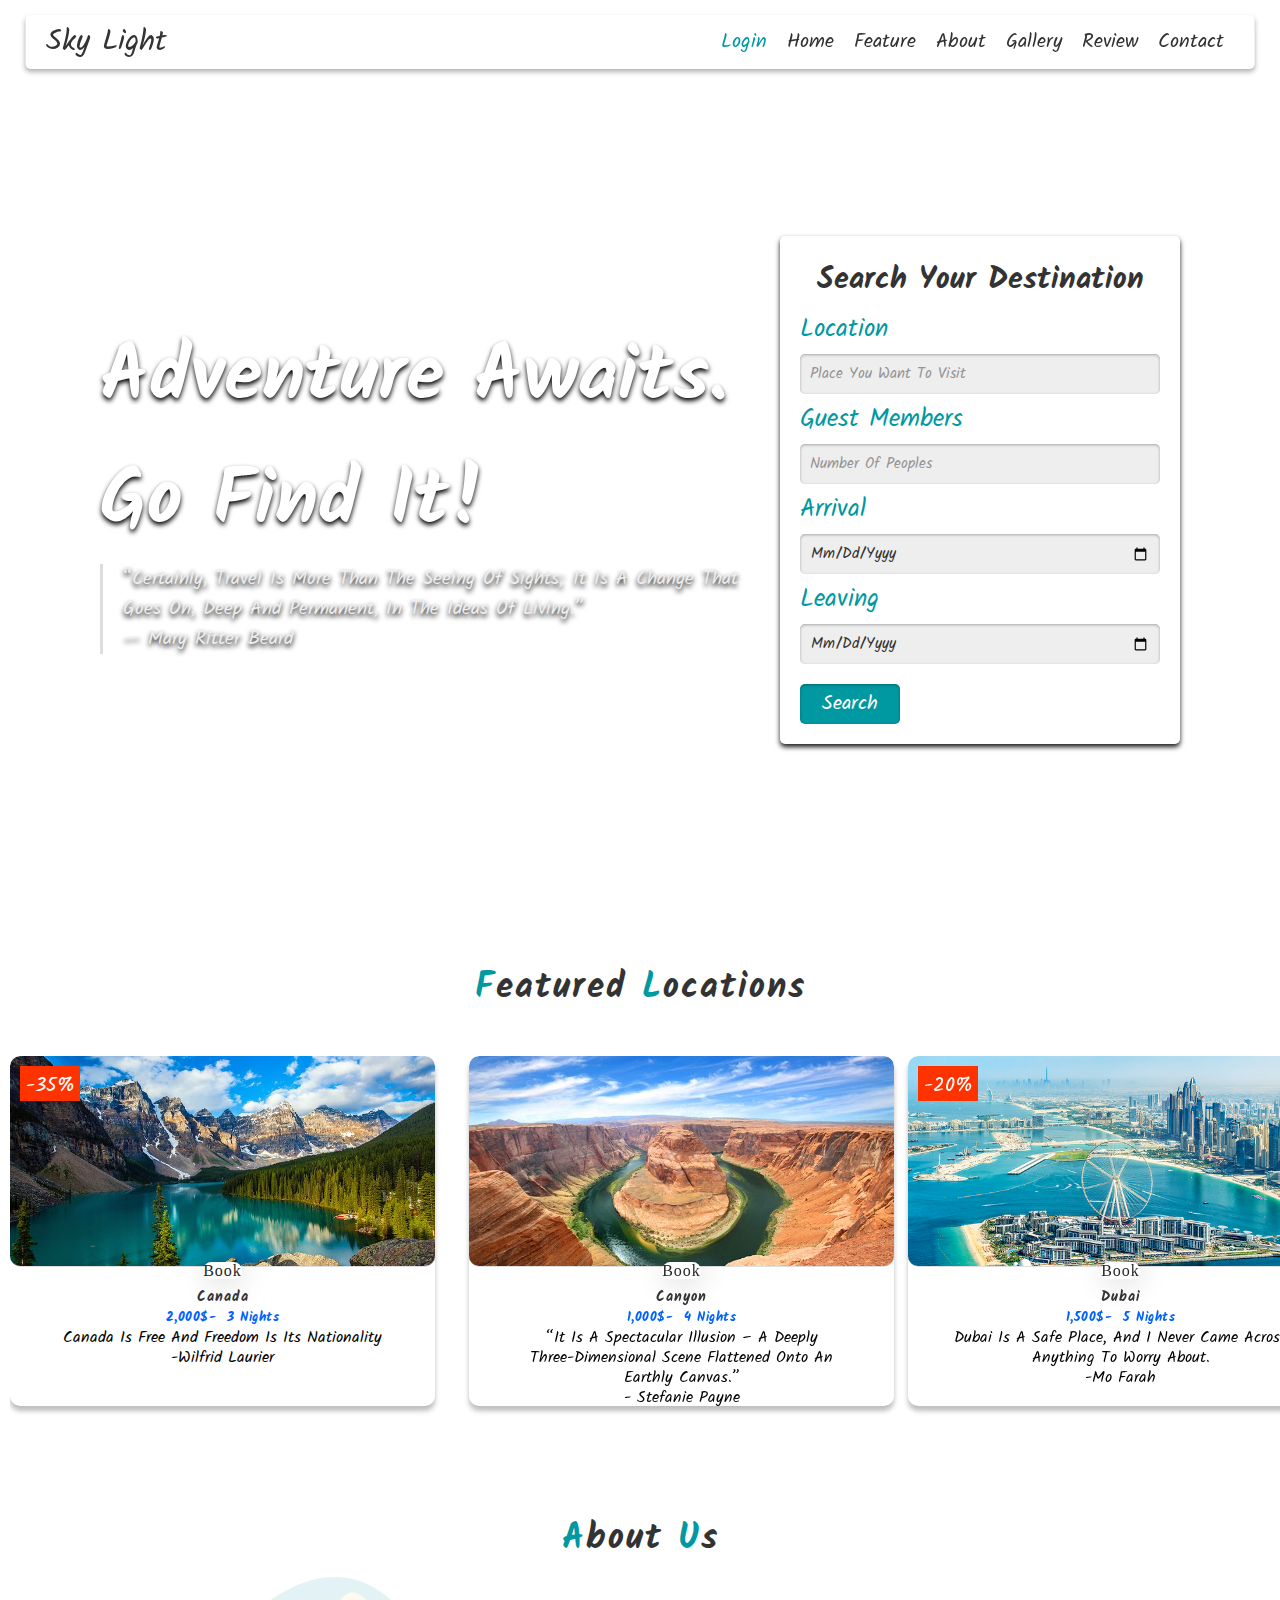
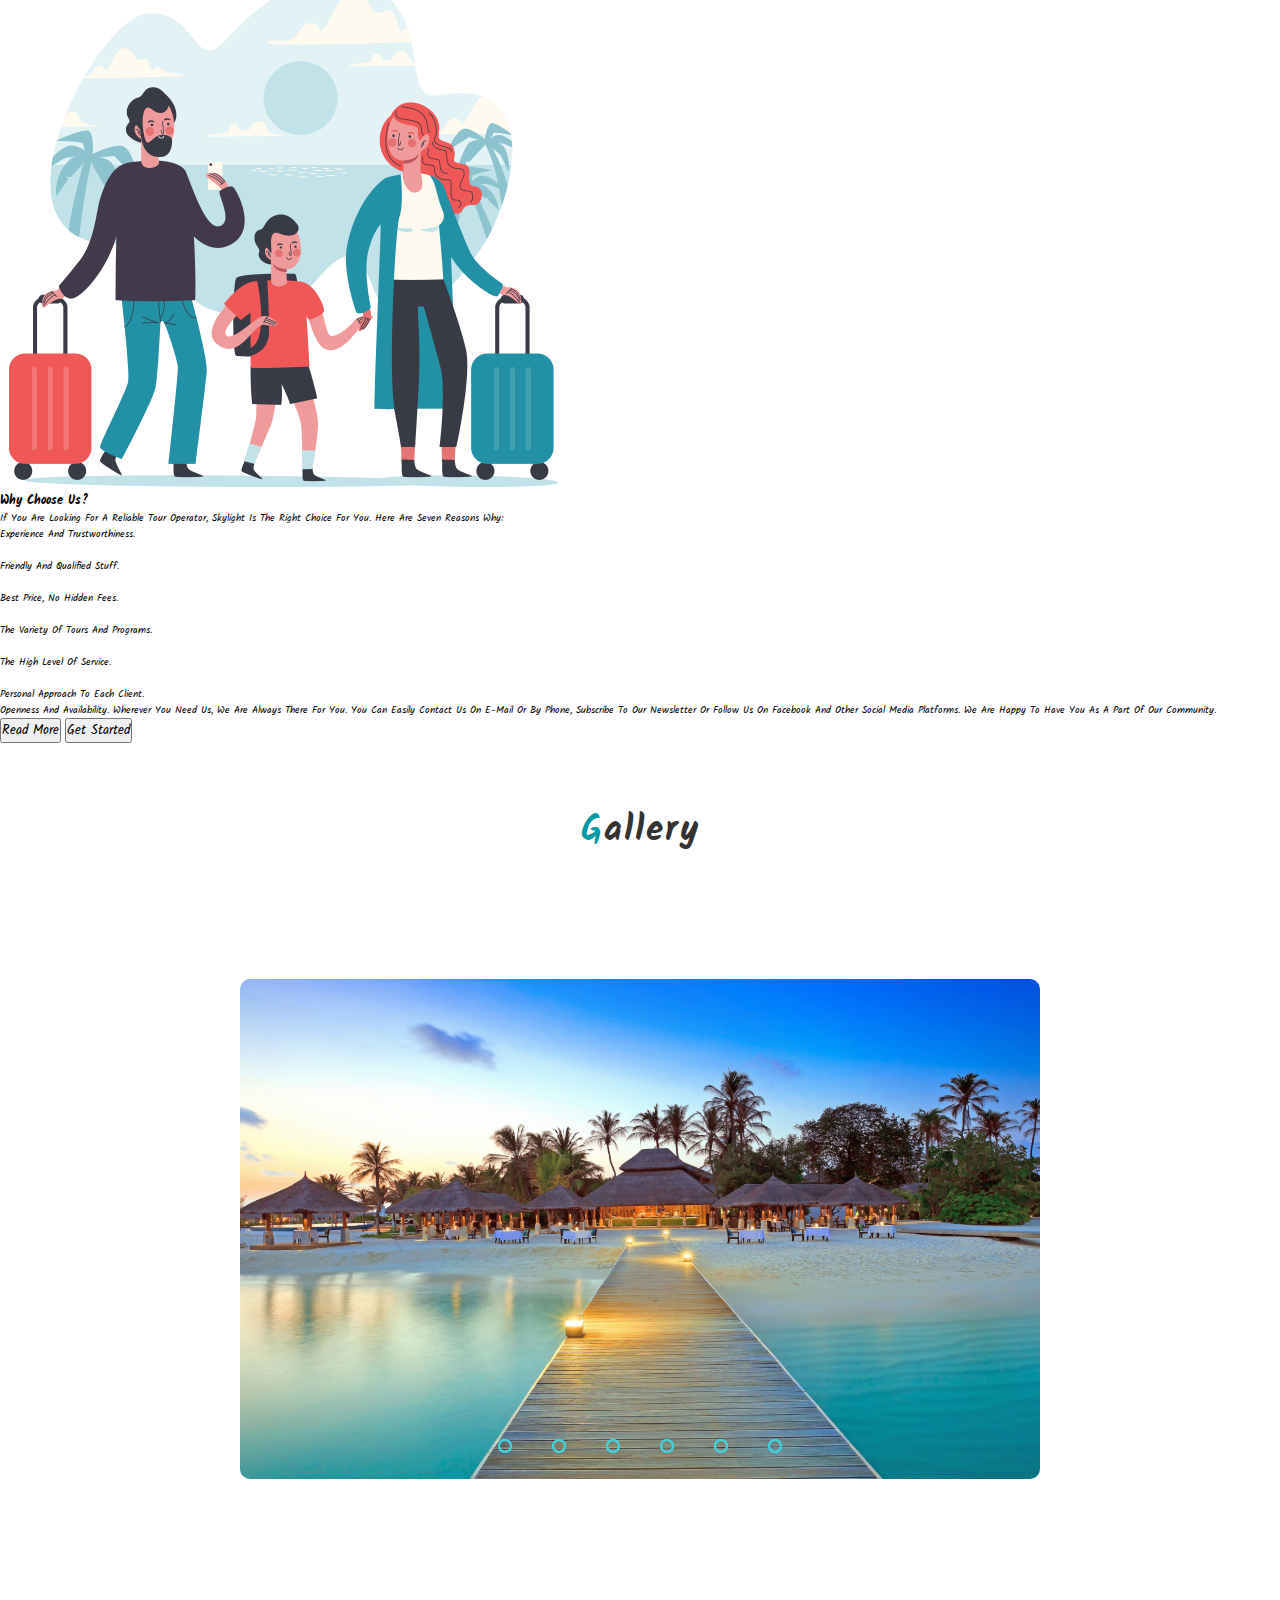
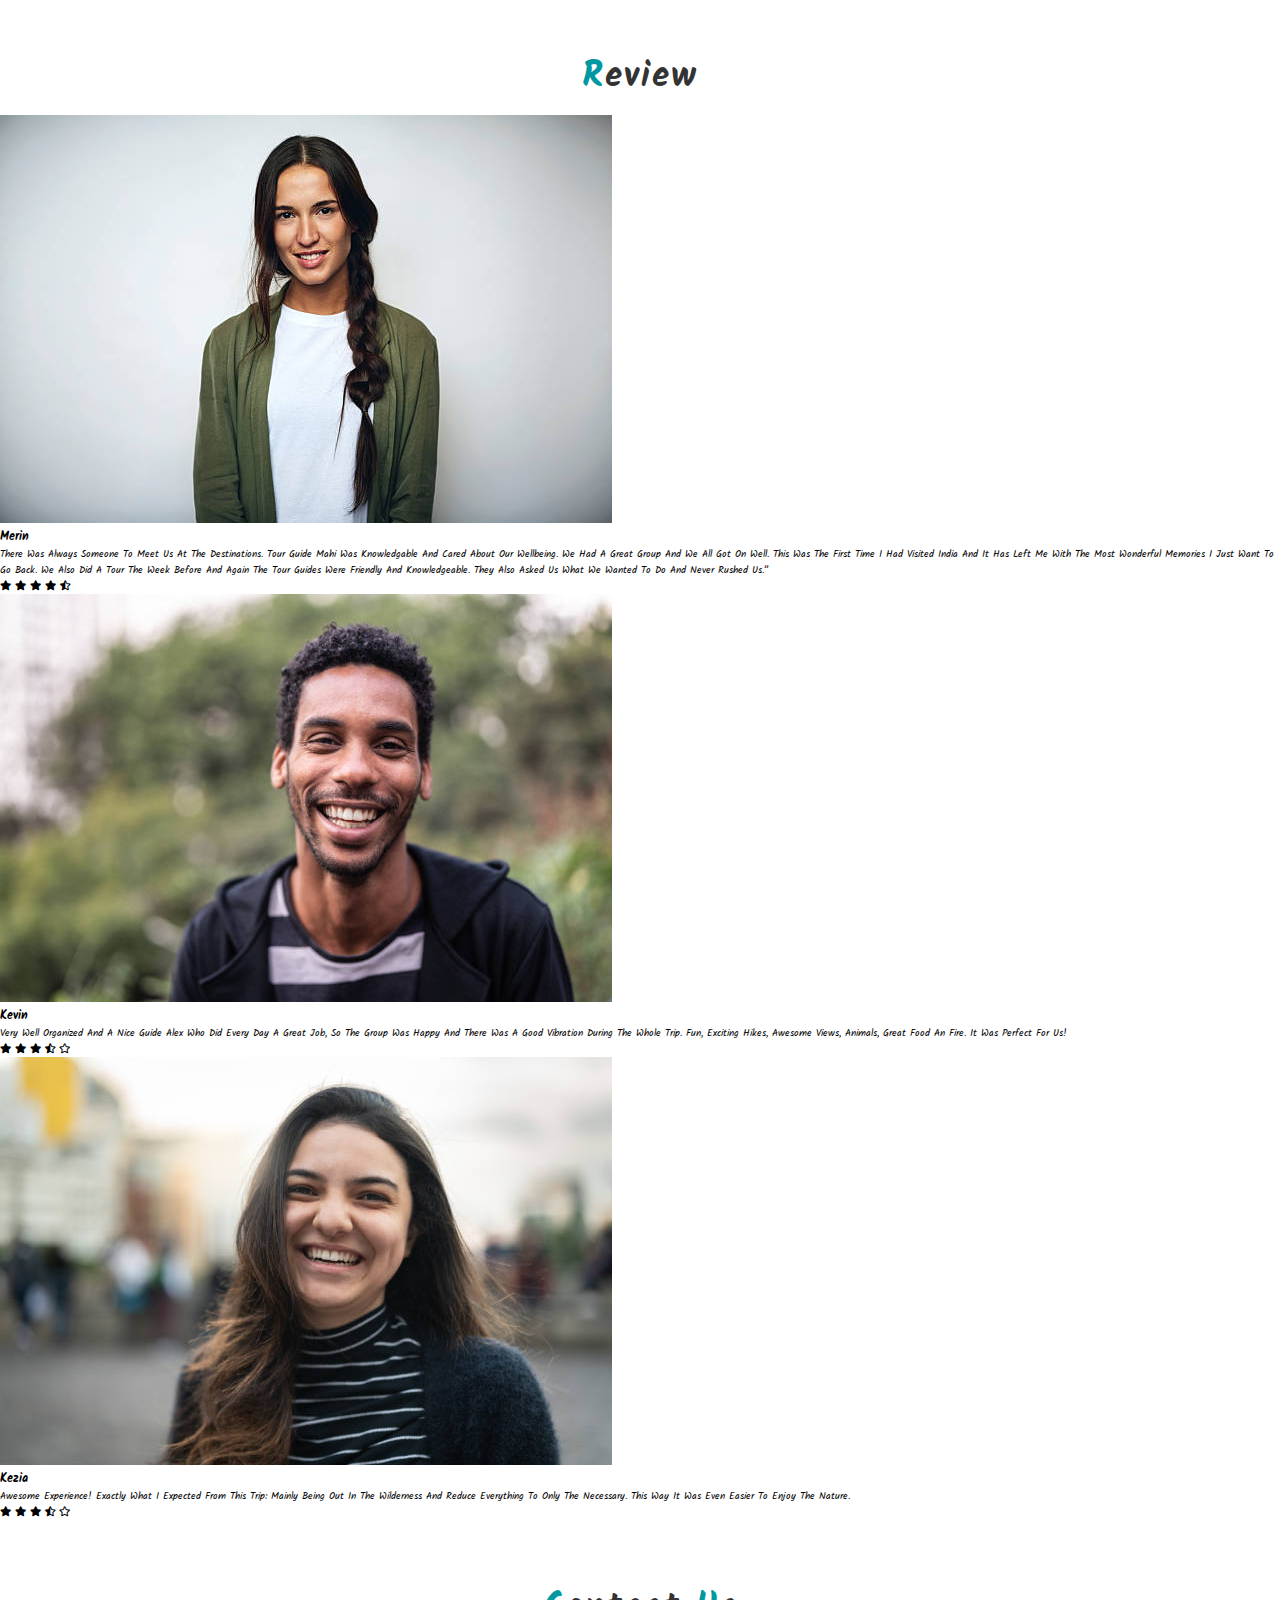
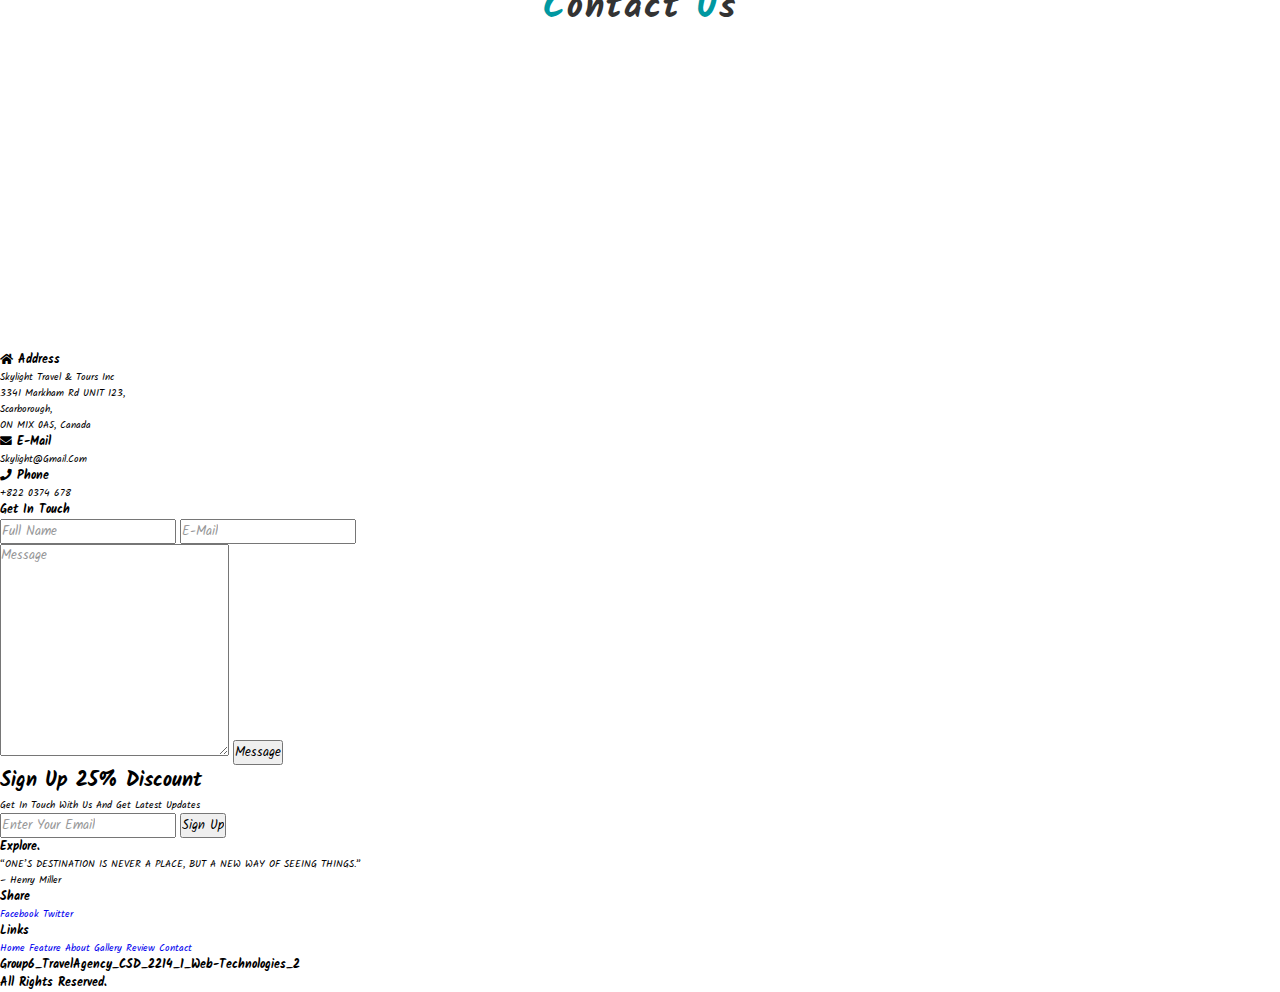
==== commit de0f22c0: "GIT HUB LINK ADDED" ====
--- a/index.html
+++ b/index.html
@@ -1,4 +1,4 @@
-https://github.com/jaiveersinghakajv/Group6_TravelAgency_CSD2214_1_Web_Technologies_2.git
+<!--https://github.com/jaiveersinghakajv/Group6_TravelAgency_CSD2214_1_Web_Technologies_2.git-->
 
 <!DOCTYPE html>
 <html lang="en">
